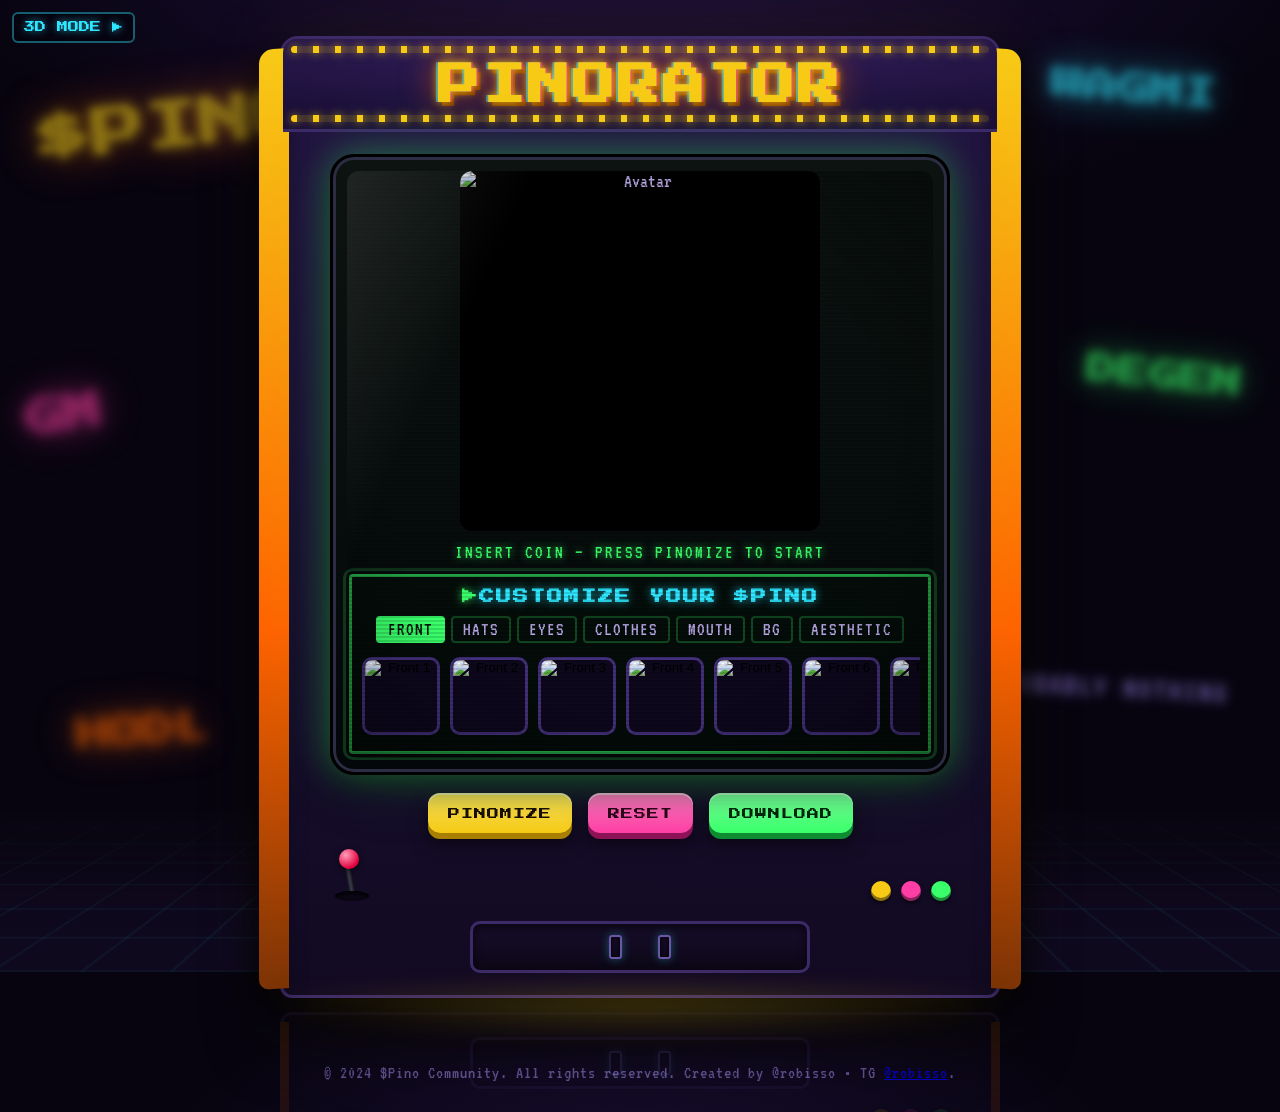
==== index.html @ bf1466af "Footer: Telegram link (@robisso) in both 2D and 3D pages Co-Authored-By: Claude Fable 5 <noreply@ant" ====
<!DOCTYPE html>
<html lang="en">
<head>
    <meta name="viewport" content="width=device-width, initial-scale=1.0">
    <meta charset="UTF-8">
    <title>Pino PFP Generator</title>
    <link rel="stylesheet" href="style.css">
    <link rel="preconnect" href="https://fonts.googleapis.com">
    <link rel="preconnect" href="https://fonts.gstatic.com" crossorigin>
    <link href="https://fonts.googleapis.com/css2?family=Press+Start+2P&family=VT323&display=swap" rel="stylesheet">
</head>
<body>
    
    
    
    <div class="neon-wall" aria-hidden="true">
        <span class="neon-sign ns-1">$PINO</span>
        <span class="neon-sign ns-2">WAGMI</span>
        <span class="neon-sign ns-3">GM</span>
        <span class="neon-sign ns-4">DEGEN</span>
        <span class="neon-sign ns-5">HODL</span>
        <span class="neon-sign ns-6">PROBABLY NOTHING</span>
    </div>
    <div class="floor" aria-hidden="true"></div>
    <a class="mode-link" href="3d.html">3D MODE &#9654;</a>

    <div class="container">
        <div class="cabinet">
            <header class="marquee">
                <h1>PINORATOR</h1>
            </header>
        
            <div class="screen-bay">
                <div class="crt">
                    <div class="avatar-display" id="avatar-display">
                        <img id="avatar-image" src="images/default/default_pino.png" alt="Avatar">
                    </div>
                    <p class="insert-coin">INSERT COIN &mdash; PRESS PINOMIZE TO START</p>
        
        
                    <div class="customization">
                    <h2>CUSTOMIZE YOUR $PINO</h2>
                    <input type="radio" name="menu-tab" id="tab-front" class="tab-radio" checked>
                    <input type="radio" name="menu-tab" id="tab-hats" class="tab-radio">
                    <input type="radio" name="menu-tab" id="tab-eyes" class="tab-radio">
                    <input type="radio" name="menu-tab" id="tab-clothes" class="tab-radio">
                    <input type="radio" name="menu-tab" id="tab-mouth" class="tab-radio">
                    <input type="radio" name="menu-tab" id="tab-cores" class="tab-radio">
                    <input type="radio" name="menu-tab" id="tab-based" class="tab-radio">
                    <div class="tab-bar">
                        <label for="tab-front">FRONT</label>
                        <label for="tab-hats">HATS</label>
                        <label for="tab-eyes">EYES</label>
                        <label for="tab-clothes">CLOTHES</label>
                        <label for="tab-mouth">MOUTH</label>
                        <label for="tab-cores">BG</label>
                        <label for="tab-based">AESTHETIC</label>
                    </div>
            
            <!-- Slider for Front -->
            <div class="category">
                <h3>Front</h3>
                <div class="slider">
                    <button class="prev">❮</button>
                    <div class="options front">
                        <button class="front-option" data-img="front (1).png" title="Front 1"><img src="images/default/none.png" alt="Front 1"></button>
                        <button class="front-option" data-img="front (2).png" title="Front 2"><img src="images/front/front (2).png" alt="Front 2"></button>
                        <button class="front-option" data-img="front (3).png" title="Front 3"><img src="images/front/front (3).png" alt="Front 3"></button>
                        <button class="front-option" data-img="front (4).png" title="Front 4"><img src="images/front/front (4).png" alt="Front 4"></button>
                        <button class="front-option" data-img="front (5).png" title="Front 5"><img src="images/front/front (5).png" alt="Front 5"></button>
                        <button class="front-option" data-img="front (6).png" title="Front 6"><img src="images/front/front (6).png" alt="Front 6"></button>
                        <button class="front-option" data-img="front (7).png" title="Front 7"><img src="images/front/front (7).png" alt="Front 7"></button>
                        <button class="front-option" data-img="front (8).png" title="Front 8"><img src="images/front/front (8).png" alt="Front 8"></button>
                        <button class="front-option" data-img="front (9).png" title="Front 9"><img src="images/front/front (9).png" alt="Front 9"></button>
                        <button class="front-option" data-img="front (10).png" title="Front 10"><img src="images/front/front (10).png" alt="Front 10"></button>
                        <button class="front-option" data-img="front (11).png" title="Front 11"><img src="images/front/front (11).png" alt="Front 11"></button>
                        <button class="front-option" data-img="front (12).png" title="Front 12"><img src="images/front/front (12).png" alt="Front 12"></button>
                    </div>
                    <button class="next">❯</button>
                </div>
            </div>

            <!-- Slider for Hats -->
            <div class="category">
                <h3>Hats</h3>
                <div class="slider">
                    <button class="prev">❮</button>
                    <div class="options hats">
                        <button class="hats-option" data-img="hat (1).png" title="Hat 1"><img src="images/default/none.png" alt="Hat 1"></button>
                        <button class="hats-option" data-img="hat (2).png" title="Hat 2"><img src="images/hats/hat (2).png" alt="Hat 2"></button>
                        <button class="hats-option" data-img="hat (3).png" title="Hat 3"><img src="images/hats/hat (3).png" alt="Hat 3"></button>
                        <button class="hats-option" data-img="hat (4).png" title="Hat 4"><img src="images/hats/hat (4).png" alt="Hat 4"></button>
                        <button class="hats-option" data-img="hat (5).png" title="Hat 5"><img src="images/hats/hat (5).png" alt="Hat 5"></button>
                        <button class="hats-option" data-img="hat (6).png" title="Hat 6"><img src="images/hats/hat (6).png" alt="Hat 6"></button>
                        <button class="hats-option" data-img="hat (7).png" title="Hat 7"><img src="images/hats/hat (7).png" alt="Hat 7"></button>
                        <button class="hats-option" data-img="hat (8).png" title="Hat 8"><img src="images/hats/hat (8).png" alt="Hat 8"></button>
                        <button class="hats-option" data-img="hat (9).png" title="Hat 9"><img src="images/hats/hat (9).png" alt="Hat 9"></button>
                        <button class="hats-option" data-img="hat (10).png" title="Hat 10"><img src="images/hats/hat (10).png" alt="Hat 10"></button>
                        <button class="hats-option" data-img="hat (11).png" title="Hat 11"><img src="images/hats/hat (11).png" alt="Hat 11"></button>
                        <button class="hats-option" data-img="hat (12).png" title="Hat 12"><img src="images/hats/hat (12).png" alt="Hat 12"></button>
                        <button class="hats-option" data-img="hat (13).png" title="Hat 13"><img src="images/hats/hat (13).png" alt="Hat 13"></button>
                        <button class="hats-option" data-img="hat (14).png" title="Hat 14"><img src="images/hats/hat (14).png" alt="Hat 14"></button>
                        <button class="hats-option" data-img="hat (15).png" title="Hat 15"><img src="images/hats/hat (15).png" alt="Hat 15"></button>
                        <button class="hats-option" data-img="hat (16).png" title="Hat 16"><img src="images/hats/hat (16).png" alt="Hat 16"></button>
                        <button class="hats-option" data-img="hat (17).png" title="Hat 17"><img src="images/hats/hat (17).png" alt="Hat 17"></button>
                        <button class="hats-option" data-img="hat (18).png" title="Hat 18"><img src="images/hats/hat (18).png" alt="Hat 18"></button>
                        <button class="hats-option" data-img="hat (19).png" title="Hat 19"><img src="images/hats/hat (19).png" alt="Hat 19"></button>
                        <button class="hats-option" data-img="hat (20).png" title="Hat 20"><img src="images/hats/hat (20).png" alt="Hat 20"></button>
                        <button class="hats-option" data-img="hat (21).png" title="Hat 21"><img src="images/hats/hat (21).png" alt="Hat 21"></button>
                        <button class="hats-option" data-img="hat (22).png" title="Hat 22"><img src="images/hats/hat (22).png" alt="Hat 22"></button>
                        <button class="hats-option" data-img="hat (23).png" title="Hat 23"><img src="images/hats/hat (23).png" alt="Hat 23"></button>
                        <button class="hats-option" data-img="hat (24).png" title="Hat 24"><img src="images/hats/hat (24).png" alt="Hat 24"></button>
                        <button class="hats-option" data-img="hat (25).png" title="Hat 25"><img src="images/hats/hat (25).png" alt="Hat 25"></button>
                        <button class="hats-option" data-img="hat (26).png" title="Hat 26"><img src="images/hats/hat (26).png" alt="Hat 26"></button>
                        <button class="hats-option" data-img="hat (27).png" title="Hat 24"><img src="images/hats/hat (27).png" alt="Hat 27"></button>
                        <button class="hats-option" data-img="hat (28).png" title="Hat 28"><img src="images/hats/hat (28).png" alt="Hat 28"></button>
                        <button class="hats-option" data-img="hat (29).png" title="Hat 29"><img src="images/hats/hat (29).png" alt="Hat 29"></button>
                        <button class="hats-option" data-img="hat (30).png" title="Hat 30"><img src="images/hats/hat (30).png" alt="Hat 30"></button>
                        <button class="hats-option" data-img="hat (31).png" title="Hat 31"><img src="images/hats/hat (31).png" alt="Hat 31"></button>
                        <button class="hats-option" data-img="hat (32).png" title="Hat 32"><img src="images/hats/hat (32).png" alt="Hat 32"></button>
                        <button class="hats-option" data-img="hat (33).png" title="Hat 33"><img src="images/hats/hat (33).png" alt="Hat 33"></button>
                        <button class="hats-option" data-img="hat (34).png" title="Hat 34"><img src="images/hats/hat (34).png" alt="Hat 34"></button>
                        <button class="hats-option" data-img="hat (35).png" title="Hat 35"><img src="images/hats/hat (35).png" alt="Hat 35"></button>
                        <button class="hats-option" data-img="hat (36).png" title="Hat 36"><img src="images/hats/hat (36).png" alt="Hat 36"></button>
                        <button class="hats-option" data-img="hat (37).png" title="Hat 37"><img src="images/hats/hat (37).png" alt="Hat 37"></button>
                        <button class="hats-option" data-img="hat (38).png" title="Hat 38"><img src="images/hats/hat (38).png" alt="Hat 38"></button>
                        <button class="hats-option" data-img="hat (39).png" title="Hat 39"><img src="images/hats/hat (39).png" alt="Hat 39"></button>
                                                                                                                                                
                                                                                                                                                
                        
                    </div>
                    <button class="next">❯</button>
                </div>
            </div>

            <!-- Slider for Glasses -->
            <div class="category">
                <h3>Eyes</h3>
                <div class="slider">
                    <button class="prev">❮</button>
                    <div class="options glasses">
                        <button class="glasses-option" data-img="glasses (1).png" title="Glasses 1"><img src="images/default/none.png" alt="Glasses 1"></button>
                        <button class="glasses-option" data-img="glasses (2).png" title="Glasses 2"><img src="images/glasses/glasses (2).png" alt="Glasses 2"></button>
                        <button class="glasses-option" data-img="glasses (3).png" title="Glasses 3"><img src="images/glasses/glasses (3).png" alt="Glasses 3"></button>
                        <button class="glasses-option" data-img="glasses (4).png" title="Glasses 4"><img src="images/glasses/glasses (4).png" alt="Glasses 4"></button>
                        <button class="glasses-option" data-img="glasses (5).png" title="Glasses 5"><img src="images/glasses/glasses (5).png" alt="Glasses 5"></button>
                        <button class="glasses-option" data-img="glasses (6).png" title="Glasses 6"><img src="images/glasses/glasses (6).png" alt="Glasses 6"></button>
                        <button class="glasses-option" data-img="glasses (7).png" title="Glasses 7"><img src="images/glasses/glasses (7).png" alt="Glasses 7"></button>
                        <button class="glasses-option" data-img="glasses (8).png" title="Glasses 8"><img src="images/glasses/glasses (8).png" alt="Glasses 8"></button>
                        <button class="glasses-option" data-img="glasses (9).png" title="Glasses 9"><img src="images/glasses/glasses (9).png" alt="Glasses 9"></button>
                        <button class="glasses-option" data-img="glasses (10).png" title="Glasses 10"><img src="images/glasses/glasses (10).png" alt="Glasses 10"></button>
                        <button class="glasses-option" data-img="glasses (11).png" title="Glasses 11"><img src="images/glasses/glasses (11).png" alt="Glasses 11"></button>
                        <button class="glasses-option" data-img="glasses (12).png" title="Glasses 12"><img src="images/glasses/glasses (12).png" alt="Glasses 12"></button>
                        <button class="glasses-option" data-img="glasses (13).png" title="Glasses 13"><img src="images/glasses/glasses (13).png" alt="Glasses 13"></button>
                        <button class="glasses-option" data-img="glasses (14).png" title="Glasses 14"><img src="images/glasses/glasses (14).png" alt="Glasses 14"></button>
                        <button class="glasses-option" data-img="glasses (15).png" title="Glasses 15"><img src="images/glasses/glasses (15).png" alt="Glasses 15"></button>
                        <button class="glasses-option" data-img="glasses (16).png" title="Glasses 16"><img src="images/glasses/glasses (16).png" alt="Glasses 16"></button>
                        <button class="glasses-option" data-img="glasses (17).png" title="Glasses 17"><img src="images/glasses/glasses (17).png" alt="Glasses 17"></button>
                        <button class="glasses-option" data-img="glasses (18).png" title="Glasses 18"><img src="images/glasses/glasses (18).png" alt="Glasses 18"></button>
                        <button class="glasses-option" data-img="glasses (19).png" title="Glasses 19"><img src="images/glasses/glasses (19).png" alt="Glasses 19"></button>
                        
                      
                        
                    </div>
                    <button class="next">❯</button>
                </div>
            </div>

            <!-- Slider for Clothes -->
            <div class="category">
                <h3>Clothes</h3>
                <div class="slider">
                    <button class="prev">❮</button>
                    <div class="options clothes">
                        <button class="clothes-option" data-img="clothes (1).png" title="Clothes 1"><img src="images/default/none.png" alt="Clothes 1"></button>
                        <button class="clothes-option" data-img="clothes (2).png" title="Clothes 2"><img src="images/clothes/clothes (2).png" alt="Clothes 2"></button>
                        <button class="clothes-option" data-img="clothes (3).png" title="Clothes 3"><img src="images/clothes/clothes (3).png" alt="Clothes 3"></button>
                        <button class="clothes-option" data-img="clothes (4).png" title="Clothes 4"><img src="images/clothes/clothes (4).png" alt="Clothes 4"></button>
                        <button class="clothes-option" data-img="clothes (5).png" title="Clothes 5"><img src="images/clothes/clothes (5).png" alt="Clothes 5"></button>
                        <button class="clothes-option" data-img="clothes (6).png" title="Clothes 6"><img src="images/clothes/clothes (6).png" alt="Clothes 6"></button>
                        <button class="clothes-option" data-img="clothes (7).png" title="Clothes 7"><img src="images/clothes/clothes (7).png" alt="Clothes 7"></button>
                        <button class="clothes-option" data-img="clothes (8).png" title="Clothes 8"><img src="images/clothes/clothes (8).png" alt="Clothes 8"></button>
                        <button class="clothes-option" data-img="clothes (9).png" title="Clothes 9"><img src="images/clothes/clothes (9).png" alt="Clothes 9"></button>
                        <button class="clothes-option" data-img="clothes (10).png" title="Clothes 10"><img src="images/clothes/clothes (10).png" alt="Clothes 10"></button>
                        <button class="clothes-option" data-img="clothes (11).png" title="Clothes 11"><img src="images/clothes/clothes (11).png" alt="Clothes 11"></button>
                        <button class="clothes-option" data-img="clothes (12).png" title="Clothes 12"><img src="images/clothes/clothes (12).png" alt="Clothes 12"></button>
                        <button class="clothes-option" data-img="clothes (13).png" title="Clothes 13"><img src="images/clothes/clothes (13).png" alt="Clothes 13"></button>
                        <button class="clothes-option" data-img="clothes (14).png" title="Clothes 14"><img src="images/clothes/clothes (14).png" alt="Clothes 14"></button>
                        <button class="clothes-option" data-img="clothes (15).png" title="Clothes 15"><img src="images/clothes/clothes (15).png" alt="Clothes 15"></button>
                        <button class="clothes-option" data-img="clothes (16).png" title="Clothes 16"><img src="images/clothes/clothes (16).png" alt="Clothes 16"></button>
                        <button class="clothes-option" data-img="clothes (17).png" title="Clothes 17"><img src="images/clothes/clothes (17).png" alt="Clothes 17"></button>
                        <button class="clothes-option" data-img="clothes (18).png" title="Clothes 18"><img src="images/clothes/clothes (18).png" alt="Clothes 18"></button>
                        <button class="clothes-option" data-img="clothes (19).png" title="Clothes 19"><img src="images/clothes/clothes (19).png" alt="Clothes 19"></button>
                        <button class="clothes-option" data-img="clothes (20).png" title="Clothes 20"><img src="images/clothes/clothes (20).png" alt="Clothes 20"></button>
                        <button class="clothes-option" data-img="clothes (21).png" title="Clothes 21"><img src="images/clothes/clothes (21).png" alt="Clothes 21"></button>
                        <button class="clothes-option" data-img="clothes (22).png" title="Clothes 22"><img src="images/clothes/clothes (22).png" alt="Clothes 22"></button>
                        <button class="clothes-option" data-img="clothes (23).png" title="Clothes 23"><img src="images/clothes/clothes (23).png" alt="Clothes 23"></button>
                        <button class="clothes-option" data-img="clothes (24).png" title="Clothes 24"><img src="images/clothes/clothes (24).png" alt="Clothes 24"></button>
                        <button class="clothes-option" data-img="clothes (25).png" title="Clothes 25"><img src="images/clothes/clothes (25).png" alt="Clothes 25"></button>
                        <button class="clothes-option" data-img="clothes (26).png" title="Clothes 26"><img src="images/clothes/clothes (26).png" alt="Clothes 26"></button>
                        <button class="clothes-option" data-img="clothes (27).png" title="Clothes 27"><img src="images/clothes/clothes (27).png" alt="Clothes 27"></button>
                        <button class="clothes-option" data-img="clothes (28).png" title="Clothes 28"><img src="images/clothes/clothes (28).png" alt="Clothes 28"></button>
                        <button class="clothes-option" data-img="clothes (29).png" title="Clothes 29"><img src="images/clothes/clothes (29).png" alt="Clothes 29"></button>
                        <button class="clothes-option" data-img="clothes (30).png" title="Clothes 30"><img src="images/clothes/clothes (30).png" alt="Clothes 30"></button>
                        <button class="clothes-option" data-img="clothes (31).png" title="Clothes 31"><img src="images/clothes/clothes (31).png" alt="Clothes 31"></button>
                        <button class="clothes-option" data-img="clothes (32).png" title="Clothes 32"><img src="images/clothes/clothes (32).png" alt="Clothes 32"></button>
                        <button class="clothes-option" data-img="clothes (33).png" title="Clothes 33"><img src="images/clothes/clothes (33).png" alt="Clothes 33"></button>
                        <button class="clothes-option" data-img="clothes (34).png" title="Clothes 34"><img src="images/clothes/clothes (34).png" alt="Clothes 34"></button>
                        <button class="clothes-option" data-img="clothes (35).png" title="Clothes 35"><img src="images/clothes/clothes (35).png" alt="Clothes 35"></button>
                        <button class="clothes-option" data-img="clothes (36).png" title="Clothes 36"><img src="images/clothes/clothes (36).png" alt="Clothes 36"></button>
                        
                        
                        
                        
                    </div>
                    <button class="next">❯</button>
                </div>
            </div>

            <!-- Slider for Mouth -->
            <div class="category">
                <h3>Mouth</h3>
                <div class="slider">
                    <button class="prev">❮</button>
                    <div class="options mouth">
                        <button class="mouth-option" data-img="mouth (1).png" title="Mouth 1"><img src="images/default/none.png" alt="Mouth 1"></button>
                        <button class="mouth-option" data-img="mouth (2).png" title="Mouth 2"><img src="images/mouth/mouth (2).png" alt="Mouth 2"></button>
                        <button class="mouth-option" data-img="mouth (3).png" title="Mouth 3"><img src="images/mouth/mouth (3).png" alt="Mouth 3"></button>
                        <button class="mouth-option" data-img="mouth (4).png" title="Mouth 4"><img src="images/mouth/mouth (4).png" alt="Mouth 4"></button>
                        <button class="mouth-option" data-img="mouth (5).png" title="Mouth 5"><img src="images/mouth/mouth (5).png" alt="Mouth 5"></button>
                        <button class="mouth-option" data-img="mouth (6).png" title="Mouth 6"><img src="images/mouth/mouth (6).png" alt="Mouth 6"></button>
                        <button class="mouth-option" data-img="mouth (7).png" title="Mouth 7"><img src="images/mouth/mouth (7).png" alt="Mouth 7"></button>
                   
                    </div>
                    <button class="next">❯</button>
                </div>
            </div>

            <!-- Slider for Cores -->
            <div class="category">
                <h3>BG COLORS</h3>
                <div class="slider">
                    <button class="prev">❮</button>
                    <div class="options cores">
                        <button class="cores-option" data-img="base (1).png" title="Core 1"><img src="images/default/none.png" alt="Core 1"></button>
                        <button class="cores-option" data-img="base (2).png" title="Core 2"><img src="images/cores/base (2).png" alt="Core 2"></button>
                        <button class="cores-option" data-img="base (3).png" title="Core 3"><img src="images/cores/base (3).png" alt="Core 3"></button>
                        <button class="cores-option" data-img="base (4).png" title="Core 4"><img src="images/cores/base (4).png" alt="Core 4"></button>
                        <button class="cores-option" data-img="base (5).png" title="Core 5"><img src="images/cores/base (5).png" alt="Core 5"></button>
                        <button class="cores-option" data-img="base (6).png" title="Core 6"><img src="images/cores/base (6).png" alt="Core 6"></button>
                        <button class="cores-option" data-img="base (7).png" title="Core 7"><img src="images/cores/base (7).png" alt="Core 7"></button>
                        <button class="cores-option" data-img="base (8).png" title="Core 8"><img src="images/cores/base (8).png" alt="Core 8"></button>
                        <button class="cores-option" data-img="base (9).png" title="Core 9"><img src="images/cores/base (9).png" alt="Core 9"></button>
                        <button class="cores-option" data-img="base (10).png" title="Core 10"><img src="images/cores/base (10).png" alt="Core 10"></button>
                        
                    </div>
                    <button class="next">❯</button>
                </div>
            </div>

            <!-- Slider for Based -->
            <div class="category">
                <h3>AESTHETIC</h3>
                <div class="slider">
                    <button class="prev">❮</button>
                    <div class="options based">
                        <button class="based-option" data-img="aesthetic (1).png" title="Based 1"><img src="images/default/none.png" alt="Based 1"></button>
                        <button class="based-option" data-img="aesthetic (2).png" title="Based 2"><img src="images/based/aesthetic (2).png" alt="Based 2"></button>
                        <button class="based-option" data-img="aesthetic (3).png" title="Based 3"><img src="images/based/aesthetic (3).png" alt="Based 3"></button>
                        <button class="based-option" data-img="aesthetic (4).png" title="Based 4"><img src="images/based/aesthetic (4).png" alt="Based 4"></button>
                        <button class="based-option" data-img="aesthetic (5).png" title="Based 5"><img src="images/based/aesthetic (5).png" alt="Based 5"></button>
                        <button class="based-option" data-img="aesthetic (6).png" title="Based 6"><img src="images/based/aesthetic (6).png" alt="Based 6"></button>
                        <button class="based-option" data-img="aesthetic (7).png" title="Based 7"><img src="images/based/aesthetic (7).png" alt="Based 7"></button>
                        <button class="based-option" data-img="aesthetic (8).png" title="Based 8"><img src="images/based/aesthetic (8).png" alt="Based 8"></button>
                        <button class="based-option" data-img="aesthetic (9).png" title="Based 9"><img src="images/based/aesthetic (9).png" alt="Based 9"></button>
                        <button class="based-option" data-img="aesthetic (10).png" title="Based 10"><img src="images/based/aesthetic (10).png" alt="Based 10"></button>
                        <button class="based-option" data-img="aesthetic (11).png" title="Based 11"><img src="images/based/aesthetic (11).png" alt="Based 11"></button>
                        <button class="based-option" data-img="aesthetic (12).png" title="Based 12"><img src="images/based/aesthetic (12).png" alt="Based 12"></button>
                        <button class="based-option" data-img="aesthetic (13).png" title="Based 13"><img src="images/based/aesthetic (13).png" alt="Based 13"></button>
                        <button class="based-option" data-img="aesthetic (14).png" title="Based 14"><img src="images/based/aesthetic (14).png" alt="Based 14"></button>
                        <button class="based-option" data-img="aesthetic (15).png" title="Based 15"><img src="images/based/aesthetic (15).png" alt="Based 15"></button>
                        <button class="based-option" data-img="aesthetic (16).png" title="Based 16"><img src="images/based/aesthetic (16).png" alt="Based 16"></button>
                        <button class="based-option" data-img="aesthetic (17).png" title="Based 17"><img src="images/based/aesthetic (17).png" alt="Based 17"></button>
                        <button class="based-option" data-img="aesthetic (18).png" title="Based 18"><img src="images/based/aesthetic (18).png" alt="Based 18"></button>
                        <button class="based-option" data-img="aesthetic (19).png" title="Based 19"><img src="images/based/aesthetic (19).png" alt="Based 19"></button>
                        <button class="based-option" data-img="aesthetic (20).png" title="Based 17"><img src="images/based/aesthetic (20).png" alt="Based 20"></button>
                        <button class="based-option" data-img="aesthetic (21).png" title="Based 21"><img src="images/based/aesthetic (21).png" alt="Based 21"></button>
                        <button class="based-option" data-img="aesthetic (22).png" title="Based 22"><img src="images/based/aesthetic (22).png" alt="Based 22"></button>
                        <button class="based-option" data-img="aesthetic (23).png" title="Based 23"><img src="images/based/aesthetic (23).png" alt="Based 23"></button>
                        <button class="based-option" data-img="aesthetic (24).png" title="Based 24"><img src="images/based/aesthetic (24).png" alt="Based 24"></button>
                        <button class="based-option" data-img="aesthetic (25).png" title="Based 25"><img src="images/based/aesthetic (25).png" alt="Based 25"></button> 
                        
                    </div>
                    <button class="next">❯</button>
                </div>
            </div>
                    </div>
                    <div class="crt-overlay" aria-hidden="true"></div>
                </div>
            </div>

            <div class="buttons-container" id="buttons-container">
                <button id="generate-btn">PINOMIZE</button>
                <button id="default-btn">RESET</button>
                <button id="download-btn">DOWNLOAD</button>
            </div>

            <div class="deck-edge" aria-hidden="true">
                <span class="joystick"><span class="stick"></span><span class="ball"></span></span>
                <span class="deck-dots"><span class="db db-y"></span><span class="db db-m"></span><span class="db db-g"></span></span>
            </div>

            <div class="cab-base" aria-hidden="true"><span class="coin-slot"></span><span class="coin-slot"></span></div>
        </div>
        <div class="cab-glow" aria-hidden="true"></div>

        <footer>
            <p>© 2024 $Pino Community. All rights reserved. Created by @robisso &#8226; TG <a href="https://t.me/robisso" target="_blank" rel="noopener">@robisso</a>.</p>
        </footer>
    </div>

    <script src="https://cdnjs.cloudflare.com/ajax/libs/html2canvas/1.4.1/html2canvas.min.js"></script>
    <script src="script.js"></script>
</body>
</html>
---- style.css ----
/* ============================================================
   PINORATOR ARCADE — retro fliperama theme
   Logic hooks preserved untouched: #avatar-display, #avatar-image,
   .layer, #background-layer, .options .{cat}-option, action buttons
   ============================================================ */

:root {
  --room-dark: #07040f;
  --cab-body: #241443;
  --cab-panel: #1a0f31;
  --cab-dark: #120a22;
  --cab-edge: #3d2a68;
  --pino-yellow: #f7ca16;
  --pino-orange: #ff6300;
  --neon-cyan: #2ee6ff;
  --neon-magenta: #ff3ea5;
  --neon-green: #39ff6a;
  --text-dim: #b9a8e6;
  --font-pixel: "Press Start 2P", monospace;
  --font-term: "VT323", monospace;
}

* { box-sizing: border-box; }

body {
  margin: 0;
  min-height: 100vh;
  overflow-x: hidden;
  font-family: var(--font-term);
  font-size: 20px;
  color: var(--text-dim);
  background:
    radial-gradient(1200px 600px at 50% -10%, #221142 0%, transparent 60%),
    radial-gradient(900px 500px at 50% 110%, #1c0f38 0%, transparent 55%),
    var(--room-dark);
}

::selection { background: var(--neon-magenta); color: #fff; }

/* =========================
   Arcade room: blurred neon wall + floor grid
   ========================= */
.neon-wall {
  position: fixed;
  inset: 0;
  z-index: 0;
  pointer-events: none;
}

.neon-sign {
  position: absolute;
  font-family: var(--font-pixel);
  white-space: nowrap;
  opacity: .55;
}

.ns-1 {
  top: 11%; left: 3%;
  font-size: clamp(24px, 4.2vw, 56px);
  color: var(--pino-yellow);
  text-shadow: 0 0 12px var(--pino-yellow), 0 0 48px var(--pino-orange);
  filter: blur(4px);
  transform: rotate(-6deg);
  animation: neon-flicker 7s infinite 1s;
}

.ns-2 {
  top: 8%; right: 5%;
  font-size: clamp(16px, 2.6vw, 34px);
  color: var(--neon-cyan);
  text-shadow: 0 0 10px var(--neon-cyan), 0 0 40px var(--neon-cyan);
  filter: blur(5px);
  transform: rotate(4deg);
  animation: neon-flicker 9s infinite 3s;
}

.ns-3 {
  top: 44%; left: 2%;
  font-size: clamp(18px, 3vw, 40px);
  color: var(--neon-magenta);
  text-shadow: 0 0 10px var(--neon-magenta), 0 0 42px var(--neon-magenta);
  filter: blur(6px);
  transform: rotate(-8deg);
  animation: neon-flicker 8s infinite 5s;
}

.ns-4 {
  top: 40%; right: 3%;
  font-size: clamp(16px, 2.4vw, 32px);
  color: var(--neon-green);
  text-shadow: 0 0 10px var(--neon-green), 0 0 38px var(--neon-green);
  filter: blur(5px);
  transform: rotate(6deg);
  animation: neon-flicker 11s infinite 2s;
}

.ns-5 {
  bottom: 17%; left: 6%;
  font-size: clamp(16px, 2.6vw, 34px);
  color: var(--pino-orange);
  text-shadow: 0 0 10px var(--pino-orange), 0 0 40px var(--pino-orange);
  filter: blur(6px);
  transform: rotate(-4deg);
  animation: neon-flicker 10s infinite 4s;
}

.ns-6 {
  bottom: 22%; right: 4%;
  font-family: var(--font-term);
  font-size: clamp(18px, 2.4vw, 30px);
  letter-spacing: 3px;
  color: #8f7bd8;
  text-shadow: 0 0 14px #8f7bd8;
  filter: blur(4px);
  transform: rotate(3deg);
  animation: neon-flicker 13s infinite 6s;
}

.floor {
  position: fixed;
  left: -50%;
  right: -50%;
  bottom: -8vh;
  height: 55vh;
  z-index: 0;
  pointer-events: none;
  background:
    repeating-linear-gradient(90deg, rgba(46, 230, 255, .22) 0 2px, transparent 2px 90px),
    repeating-linear-gradient(0deg, rgba(46, 230, 255, .22) 0 2px, transparent 2px 64px),
    linear-gradient(180deg, #0c0618, #180d30);
  transform: perspective(600px) rotateX(55deg);
  transform-origin: 50% 100%;
  filter: blur(1px);
  opacity: .45;
  -webkit-mask-image: linear-gradient(to top, #000 25%, transparent 95%);
  mask-image: linear-gradient(to top, #000 25%, transparent 95%);
}

/* =========================
   Page container
   ========================= */
.container {
  position: relative;
  z-index: 1;
  padding: 36px 16px 30px;
  text-align: center;
}

/* =========================
   The cabinet
   ========================= */
.cabinet {
  position: relative;
  width: min(720px, 100%);
  margin: 0 auto;
  padding: 0 20px 22px;
  background: linear-gradient(180deg, var(--cab-body) 0%, var(--cab-panel) 55%, var(--cab-dark) 100%);
  border: 3px solid var(--cab-edge);
  border-radius: 18px 18px 12px 12px;
  box-shadow:
    0 0 90px rgba(247, 202, 22, .07),
    0 34px 70px rgba(0, 0, 0, .85);
}

/* yellow/orange side panels give the 3D flare */
.cabinet::before,
.cabinet::after {
  content: "";
  position: absolute;
  top: 10px;
  bottom: 6px;
  width: 30px;
  z-index: -1;
  background: linear-gradient(180deg, var(--pino-yellow) 0%, var(--pino-orange) 62%, #7c3305 100%);
}

.cabinet::before {
  left: -24px;
  transform: skewY(-3.5deg);
  border-radius: 14px 0 0 10px;
  box-shadow: -8px 10px 24px rgba(0, 0, 0, .5);
}

.cabinet::after {
  right: -24px;
  transform: skewY(3.5deg);
  border-radius: 0 14px 10px 0;
  box-shadow: 8px 10px 24px rgba(0, 0, 0, .5);
}

/* =========================
   Marquee
   ========================= */
.marquee {
  position: relative;
  overflow: hidden;
  margin: 0 -20px;
  padding: 26px 12px 22px;
  text-align: center;
  background: radial-gradient(120% 140% at 50% 0%, #34205f 0%, #1b0f38 70%);
  border-bottom: 3px solid var(--cab-edge);
  border-radius: 14px 14px 0 0;
}

/* chase lights: the strip of bulbs running around a real marquee */
.marquee::before,
.marquee::after {
  content: "";
  position: absolute;
  left: 8px;
  right: 8px;
  height: 7px;
  border-radius: 4px;
  background: repeating-linear-gradient(90deg,
    var(--pino-yellow) 0 6px, rgba(247, 202, 22, .12) 6px 22px);
  filter: drop-shadow(0 0 5px rgba(247, 202, 22, .8));
  animation: chase .8s linear infinite;
  pointer-events: none;
}

.marquee::before { top: 7px; }

.marquee::after {
  bottom: 7px;
  animation-direction: reverse;
}

@keyframes chase {
  to { background-position: 22px 0; }
}

.marquee h1 {
  margin: 0;
  font-family: var(--font-pixel);
  font-size: clamp(22px, 5vw, 42px);
  letter-spacing: 3px;
  color: var(--pino-yellow);
  text-shadow:
    -2px 0 0 rgba(46, 230, 255, .5),
    2px 0 0 rgba(255, 62, 165, .5),
    0 0 10px rgba(247, 202, 22, .9),
    0 0 34px rgba(255, 99, 0, .75),
    4px 4px 0 #6b2f00;
  animation: marquee-flicker 6s infinite;
}

/* =========================
   CRT screen (avatar preview)
   ========================= */
.screen-bay { padding-top: 22px; }

.crt {
  position: relative;
  width: min(620px, 100%);
  margin: 0 auto;
  padding: 14px;
  background: linear-gradient(180deg, #0c1310, #04070a);
  border: 3px solid #000;
  border-radius: 24px;
  box-shadow:
    inset 0 0 0 3px #2c2c44,
    0 0 34px rgba(57, 255, 106, .35),
    0 0 80px rgba(57, 255, 106, .12),
    0 14px 30px rgba(0, 0, 0, .6);
}

.avatar-display {
  position: relative;
  /* own stacking context: the JS sets z-index:-3 inline on the background
     layer — without this it would paint behind this element's background */
  z-index: 0;
  width: min(360px, 100%);
  margin: 0 auto;
  aspect-ratio: 1 / 1;
  border-radius: 12px;
  overflow: hidden;
  background: #000;
}

#avatar-image, .layer {
  position: absolute;
  top: 0;
  left: 0;
  width: 100%;
  height: 100%;
  object-fit: contain;
  z-index: 3;
  margin: 0 auto;
}

.layer { z-index: 2; }

#background-layer {
  position: absolute;
  top: 0;
  left: 0;
  width: 100%;
  height: 100%;
  object-fit: cover;
  z-index: 0;
}

/* Scanlines + vignette + glass shine. Lives OUTSIDE #avatar-display
   so html2canvas never captures it in the downloaded PNG. */
.crt-overlay {
  position: absolute;
  inset: 14px;
  z-index: 20;
  border-radius: 12px;
  pointer-events: none;
  background:
    linear-gradient(115deg, rgba(255, 255, 255, .10) 0%, rgba(255, 255, 255, 0) 22%),
    repeating-linear-gradient(0deg, rgba(0, 0, 0, .13) 0 2px, transparent 2px 4px),
    radial-gradient(ellipse at center, rgba(0, 0, 0, 0) 62%, rgba(0, 0, 0, .30) 100%);
}

.insert-coin {
  margin: 12px 0 0;
  text-align: center;
  font-size: 19px;
  letter-spacing: 2px;
  color: var(--neon-green);
  text-shadow: 0 0 8px rgba(57, 255, 106, .8);
  animation: coin-blink 1.6s steps(2, start) infinite;
}

/* =========================
   Action buttons (arcade dome buttons)
   ========================= */
#buttons-container {
  display: flex;
  justify-content: center;
  flex-wrap: wrap;
  gap: 16px;
  margin: 18px 0 6px;
}

#generate-btn, #default-btn, #download-btn {
  font-family: var(--font-pixel);
  font-size: 12px;
  letter-spacing: 1px;
  padding: 15px 20px 13px;
  border: 0;
  border-radius: 12px;
  cursor: pointer;
  transition: transform .06s ease, box-shadow .06s ease;
}

#generate-btn {
  color: #1a0b03;
  background: linear-gradient(180deg, #ffe25c, var(--pino-yellow));
  box-shadow: 0 6px 0 #a97f00, 0 10px 18px rgba(0, 0, 0, .55), inset 0 2px 0 rgba(255, 255, 255, .5);
  animation: btn-pulse 2.2s ease-in-out infinite;
}

/* the start button calls for attention, arcade attract style */
@keyframes btn-pulse {
  0%, 100% {
    box-shadow: 0 6px 0 #a97f00, 0 10px 18px rgba(0, 0, 0, .55),
      inset 0 2px 0 rgba(255, 255, 255, .5), 0 0 0 rgba(247, 202, 22, 0);
  }
  50% {
    box-shadow: 0 6px 0 #a97f00, 0 10px 18px rgba(0, 0, 0, .55),
      inset 0 2px 0 rgba(255, 255, 255, .5), 0 0 28px rgba(247, 202, 22, .7);
  }
}

#default-btn {
  color: #2b0217;
  background: linear-gradient(180deg, #ff77c1, var(--neon-magenta));
  box-shadow: 0 6px 0 #8f1257, 0 10px 18px rgba(0, 0, 0, .55), inset 0 2px 0 rgba(255, 255, 255, .5);
}

#download-btn {
  color: #02240e;
  background: linear-gradient(180deg, #7dff9e, var(--neon-green));
  box-shadow: 0 6px 0 #0f8c33, 0 10px 18px rgba(0, 0, 0, .55), inset 0 2px 0 rgba(255, 255, 255, .5);
}

#generate-btn:active, #default-btn:active, #download-btn:active {
  transform: translateY(5px);
}

#generate-btn:active { animation: none; }

#generate-btn:active { box-shadow: 0 1px 0 #a97f00, 0 3px 8px rgba(0, 0, 0, .55), inset 0 2px 0 rgba(255, 255, 255, .5); }
#default-btn:active { box-shadow: 0 1px 0 #8f1257, 0 3px 8px rgba(0, 0, 0, .55), inset 0 2px 0 rgba(255, 255, 255, .5); }
#download-btn:active { box-shadow: 0 1px 0 #0f8c33, 0 3px 8px rgba(0, 0, 0, .55), inset 0 2px 0 rgba(255, 255, 255, .5); }

#generate-btn:focus-visible, #default-btn:focus-visible, #download-btn:focus-visible {
  outline: 3px solid var(--neon-cyan);
  outline-offset: 3px;
}

/* =========================
   Control deck (tilted 3D tray with the trait selectors)
   ========================= */
.deck-edge {
  display: flex;
  align-items: flex-end;
  justify-content: space-between;
  padding: 10px 26px 0;
}

.joystick {
  position: relative;
  display: inline-block;
  width: 46px;
  height: 52px;
}

.joystick::after {
  content: "";
  position: absolute;
  bottom: 0;
  left: 50%;
  width: 34px;
  height: 10px;
  margin-left: -17px;
  border-radius: 50%;
  background: #0b0714;
  box-shadow: inset 0 2px 4px #000;
}

.joystick .stick {
  position: absolute;
  bottom: 6px;
  left: 50%;
  width: 7px;
  height: 32px;
  margin-left: -3.5px;
  border-radius: 4px;
  background: linear-gradient(90deg, #0c0c12, #3a3a4c, #0c0c12);
  transform: rotate(-10deg);
  transform-origin: bottom;
}

.joystick .ball {
  position: absolute;
  top: 0;
  left: 50%;
  width: 20px;
  height: 20px;
  margin-left: -13px;
  border-radius: 50%;
  background: radial-gradient(circle at 34% 30%, #ff9dbb, #e2003c 70%);
  box-shadow: 0 2px 6px rgba(0, 0, 0, .6);
}

.deck-dots { display: flex; gap: 10px; }

.db {
  display: inline-block;
  width: 20px;
  height: 20px;
  border-radius: 50%;
  box-shadow: inset 0 -3px 0 rgba(0, 0, 0, .45), 0 2px 5px rgba(0, 0, 0, .6);
}

.db-y { background: var(--pino-yellow); }
.db-m { background: var(--neon-magenta); }
.db-g { background: var(--neon-green); }

.customization {
  /* own stacking context: cores/based thumbnails use z-index:-2 imgs
     that must stay above the CRT background but below the button art */
  position: relative;
  z-index: 0;
  margin: 12px 2px 4px;
  padding: 10px 8px 8px;
  text-align: center;
  /* NES-style double frame: in-game arcade menu */
  border: 3px solid rgba(57, 255, 106, .6);
  outline: 3px solid rgba(57, 255, 106, .18);
  outline-offset: 3px;
  border-radius: 4px;
  background: rgba(3, 18, 9, .4);
}

.customization h2 {
  font-family: var(--font-pixel);
  font-size: clamp(10px, 2.2vw, 15px);
  letter-spacing: 2px;
  color: var(--neon-cyan);
  text-shadow: 0 0 10px rgba(46, 230, 255, .7);
  margin: 2px 0 12px;
}

/* blinking menu cursor, like a game waiting for input */
.customization h2::before {
  content: "\25B6 ";
  color: var(--neon-green);
  text-shadow: 0 0 8px rgba(57, 255, 106, .8);
  animation: coin-blink 1.1s steps(2, start) infinite;
}

/* =========================
   Categories
   ========================= */
/* categories act as tab pages — only the checked tab's page shows,
   so the screen stays one row tall */
.category {
  display: none;
  padding-top: 2px;
  text-align: left;
}

.category h3 { display: none; }

.tab-radio {
  position: absolute;
  opacity: 0;
  pointer-events: none;
}

.tab-bar {
  display: flex;
  flex-wrap: wrap;
  justify-content: center;
  gap: 6px;
  margin-bottom: 10px;
}

.tab-bar label {
  font-family: var(--font-term);
  font-size: 19px;
  letter-spacing: 1px;
  color: var(--text-dim);
  padding: 2px 10px;
  border: 2px solid rgba(57, 255, 106, .25);
  border-radius: 4px;
  cursor: pointer;
}

.tab-bar label:hover {
  color: var(--neon-cyan);
  border-color: var(--neon-cyan);
}

/* active tab reads as inverse video, like a selected menu item */
#tab-front:checked ~ .tab-bar label[for="tab-front"],
#tab-hats:checked ~ .tab-bar label[for="tab-hats"],
#tab-eyes:checked ~ .tab-bar label[for="tab-eyes"],
#tab-clothes:checked ~ .tab-bar label[for="tab-clothes"],
#tab-mouth:checked ~ .tab-bar label[for="tab-mouth"],
#tab-cores:checked ~ .tab-bar label[for="tab-cores"],
#tab-based:checked ~ .tab-bar label[for="tab-based"] {
  background: var(--neon-green);
  border-color: var(--neon-green);
  color: #03140a;
}

#tab-front:checked ~ .category:has(.options.front),
#tab-hats:checked ~ .category:has(.options.hats),
#tab-eyes:checked ~ .category:has(.options.glasses),
#tab-clothes:checked ~ .category:has(.options.clothes),
#tab-mouth:checked ~ .category:has(.options.mouth),
#tab-cores:checked ~ .category:has(.options.cores),
#tab-based:checked ~ .category:has(.options.based) {
  display: block;
}

/* =========================
   Sliders (native horizontal scroll)
   ========================= */
.slider {
  display: flex;
  align-items: center;
  overflow-x: auto;
  scroll-behavior: smooth;
  padding: 2px 2px 8px;
  scrollbar-width: thin;
  scrollbar-color: var(--pino-orange) #170d2e;
}

.slider::-webkit-scrollbar { height: 10px; }

.slider::-webkit-scrollbar-track {
  background: #170d2e;
  border-radius: 8px;
}

.slider::-webkit-scrollbar-thumb {
  background: linear-gradient(90deg, var(--pino-yellow), var(--pino-orange));
  border-radius: 8px;
}

/* the arrows never had JS behavior — scroll is native */
button.prev, button.next { display: none; }

.options {
  display: flex;
  align-items: center;
  gap: 10px;
}

.options button {
  flex: 0 0 auto;
  width: 78px;
  height: 78px;
  position: relative;
  overflow: hidden;
  cursor: pointer;
  border: 3px solid #43307a;
  border-radius: 10px;
  background-color: #0e081d;
  background-image: url('images/default/default_pino.png');
  background-size: cover;
  background-position: center;
}

.options button:hover {
  border-color: var(--neon-cyan);
  box-shadow: 0 0 14px rgba(46, 230, 255, .55);
}

.options button:focus-visible {
  outline: 3px solid var(--neon-magenta);
  outline-offset: 2px;
}

.options button img {
  position: absolute;
  top: 0;
  left: 0;
  width: 100%;
  height: 100%;
  object-fit: cover;
  z-index: 2;
}

/* bg colors / aesthetics render behind the default Pino thumbnail —
   the button background must stay transparent for them to show through */
.options.based button,
.options.cores button {
  background-color: transparent;
}

.options.based button img,
.options.cores button img {
  z-index: -2;
}

/* =========================
   Cabinet base + floor glow
   ========================= */
.cab-base {
  margin: 20px auto 0;
  width: min(340px, 80%);
  height: 52px;
  display: flex;
  align-items: center;
  justify-content: center;
  gap: 36px;
  background: linear-gradient(180deg, #180e2c, #0c0716);
  border: 3px solid var(--cab-edge);
  border-radius: 10px;
  box-shadow: inset 0 4px 10px rgba(0, 0, 0, .6);
}

.coin-slot {
  width: 13px;
  height: 24px;
  border: 2px solid #6b57a8;
  border-radius: 3px;
  box-shadow: 0 0 10px rgba(46, 230, 255, .35), inset 0 0 4px #000;
}

.cab-glow {
  width: min(780px, 100%);
  height: 46px;
  margin: -6px auto 0;
  background: radial-gradient(ellipse at 50% 0%, rgba(247, 202, 22, .28), transparent 70%);
  filter: blur(12px);
  pointer-events: none;
}

/* =========================
   Footer
   ========================= */
footer { margin-top: 26px; }

footer p {
  margin: 0;
  font-size: 18px;
  letter-spacing: 1px;
  color: #7a68b3;
}

/* =========================
   2D/3D mode switch
   ========================= */
.mode-link {
  position: fixed;
  top: 12px;
  left: 12px;
  z-index: 3;
  font-family: var(--font-pixel);
  font-size: 11px;
  color: var(--neon-cyan);
  text-decoration: none;
  text-shadow: 0 0 8px rgba(46, 230, 255, .7);
  border: 2px solid rgba(46, 230, 255, .4);
  border-radius: 6px;
  padding: 8px 10px;
  background: rgba(5, 3, 12, .6);
}

.mode-link:hover {
  color: #fff;
  border-color: var(--neon-cyan);
}

/* =========================
   Animations
   ========================= */
@keyframes marquee-flicker {
  0%, 7%, 9%, 41%, 45%, 100% { opacity: 1; }
  8% { opacity: .55; }
  43% { opacity: .75; }
}

@keyframes neon-flicker {
  0%, 4%, 6%, 59%, 65%, 100% { opacity: .55; }
  5% { opacity: .18; }
  62% { opacity: .28; }
}

@keyframes coin-blink {
  0%, 55% { opacity: 1; }
  56%, 100% { opacity: .12; }
}

/* =========================
   Mobile
   ========================= */
@media (max-width: 760px) {
  body { font-size: 18px; }
  .container { padding: 26px 12px 24px; }
  .cabinet { padding: 0 10px 16px; }
  .marquee { margin: 0 -10px; }
  .deck-edge { padding: 8px 14px 0; }
  .options button { width: 62px; height: 62px; }

  /* keep the side art as slim rails instead of removing the cabinet's body */
  .cabinet::before, .cabinet::after {
    width: 12px;
    top: 6px;
    bottom: 4px;
    transform: none;
  }
  .cabinet::before { left: -9px; }
  .cabinet::after { right: -9px; }

  /* neon room glow hugs the screen edges, arcade-tunnel style */
  body::before, body::after {
    content: "";
    position: fixed;
    top: 0;
    bottom: 0;
    width: 6px;
    z-index: 0;
    pointer-events: none;
    filter: blur(7px);
    opacity: .55;
  }
  body::before {
    left: 0;
    background: linear-gradient(180deg, var(--neon-magenta), transparent 45%, var(--neon-cyan));
  }
  body::after {
    right: 0;
    background: linear-gradient(180deg, var(--neon-cyan), transparent 45%, var(--neon-magenta));
  }

  /* fewer signs, but bright and peeking around the cabinet */
  .ns-3, .ns-5, .ns-6 { display: none; }
  .ns-1 { top: 4px; left: 4%; font-size: 24px; filter: blur(2px); opacity: .85; }
  .ns-2 { top: 10px; right: 4%; font-size: 15px; filter: blur(3px); opacity: .7; }
  .ns-4 { top: 58%; right: 1%; font-size: 15px; filter: blur(3px); opacity: .5; }

  /* single-line scrollable tab bar */
  .tab-bar {
    flex-wrap: nowrap;
    justify-content: flex-start;
    overflow-x: auto;
    padding-bottom: 4px;
    scrollbar-width: none;
  }
  .tab-bar::-webkit-scrollbar { display: none; }
  .tab-bar label { flex: 0 0 auto; }

  .insert-coin {
    font-size: 16px;
    letter-spacing: 1px;
  }

  #generate-btn, #default-btn, #download-btn {
    font-size: 10px;
    padding: 12px 14px 11px;
  }
}

/* =========================
   Arcade life: boot, shake, glitch, reactions (CSS only)
   ========================= */

/* CRT power-on sequence on every load */
.crt::after {
  content: "";
  position: absolute;
  inset: 14px;
  border-radius: 12px;
  z-index: 30;
  pointer-events: none;
  background: transparent;
  animation: crt-boot 1.5s linear .15s both;
}

@keyframes crt-boot {
  0% { opacity: 1; background: #000; }
  34% { opacity: 1; background: #000; }
  35% { opacity: 1; background: linear-gradient(#000 47%, #dfffe9 47% 53%, #000 53%); }
  54% { opacity: 1; background: linear-gradient(#000 47%, #dfffe9 47% 53%, #000 53%); }
  55% { opacity: 1; background: linear-gradient(#000 16%, #eafff0 16% 84%, #000 84%); }
  69% { opacity: .95; background: linear-gradient(#000 16%, #eafff0 16% 84%, #000 84%); }
  70% { opacity: .85; background: #eafff0; }
  100% { opacity: 0; background: #eafff0; }
}

/* pressing PINOMIZE shakes the whole cabinet; the screen glitches.
   body:has() so it also fires in 3D, where the buttons live on the deck */
body:has(#generate-btn:active) .cabinet {
  animation: cab-shake .35s;
}

body:has(#generate-btn:active) .crt {
  animation: screen-glitch .35s steps(2, start);
}

body:has(#default-btn:active) .crt {
  animation: screen-glitch .25s steps(2, start);
}

@keyframes cab-shake {
  0%, 100% { transform: none; }
  20% { transform: translate(-3px, 2px) rotate(-.4deg); }
  40% { transform: translate(3px, -2px) rotate(.4deg); }
  60% { transform: translate(-2px, 1px); }
  80% { transform: translate(2px, -1px); }
}

@keyframes screen-glitch {
  0%, 100% { transform: none; filter: none; }
  25% { transform: translateX(-4px) skewX(-1.5deg); filter: hue-rotate(25deg) brightness(1.35); }
  50% { transform: translateX(4px) skewX(1.5deg); filter: hue-rotate(-30deg); }
  75% { transform: translateX(-2px); filter: brightness(1.5); }
}

/* analog signal never sits perfectly still */
.crt { animation: idle-jitter 9s infinite; }

@keyframes idle-jitter {
  0%, 96.5%, 100% { transform: none; }
  97% { transform: translateX(-1.5px) skewX(.4deg); }
  98% { transform: translateX(1.5px); }
}

/* the joystick stirs while you browse the menu */
.screen-bay:has(.customization:hover) ~ .deck-edge .joystick {
  animation: stick-waggle .9s ease-in-out infinite;
  transform-origin: 50% 100%;
}

@keyframes stick-waggle {
  0%, 100% { transform: rotate(-6deg); }
  50% { transform: rotate(8deg); }
}

/* selection confirm flash when pressing a trait */
.options button:active {
  filter: brightness(1.9) saturate(1.4);
}

/* the cabinet reflects on the glossy floor (desktop only) */
@media (min-width: 761px) {
  .cabinet {
    -webkit-box-reflect: below 14px linear-gradient(transparent 78%, rgba(0, 0, 0, .3));
  }
}

@media (prefers-reduced-motion: reduce) {
  .marquee h1, .marquee::before, .marquee::after, .neon-sign,
  .insert-coin, .crt, .crt::after, .cabinet,
  .customization h2::before, .joystick, #generate-btn {
    animation: none !important;
  }
  .slider { scroll-behavior: auto; }
}
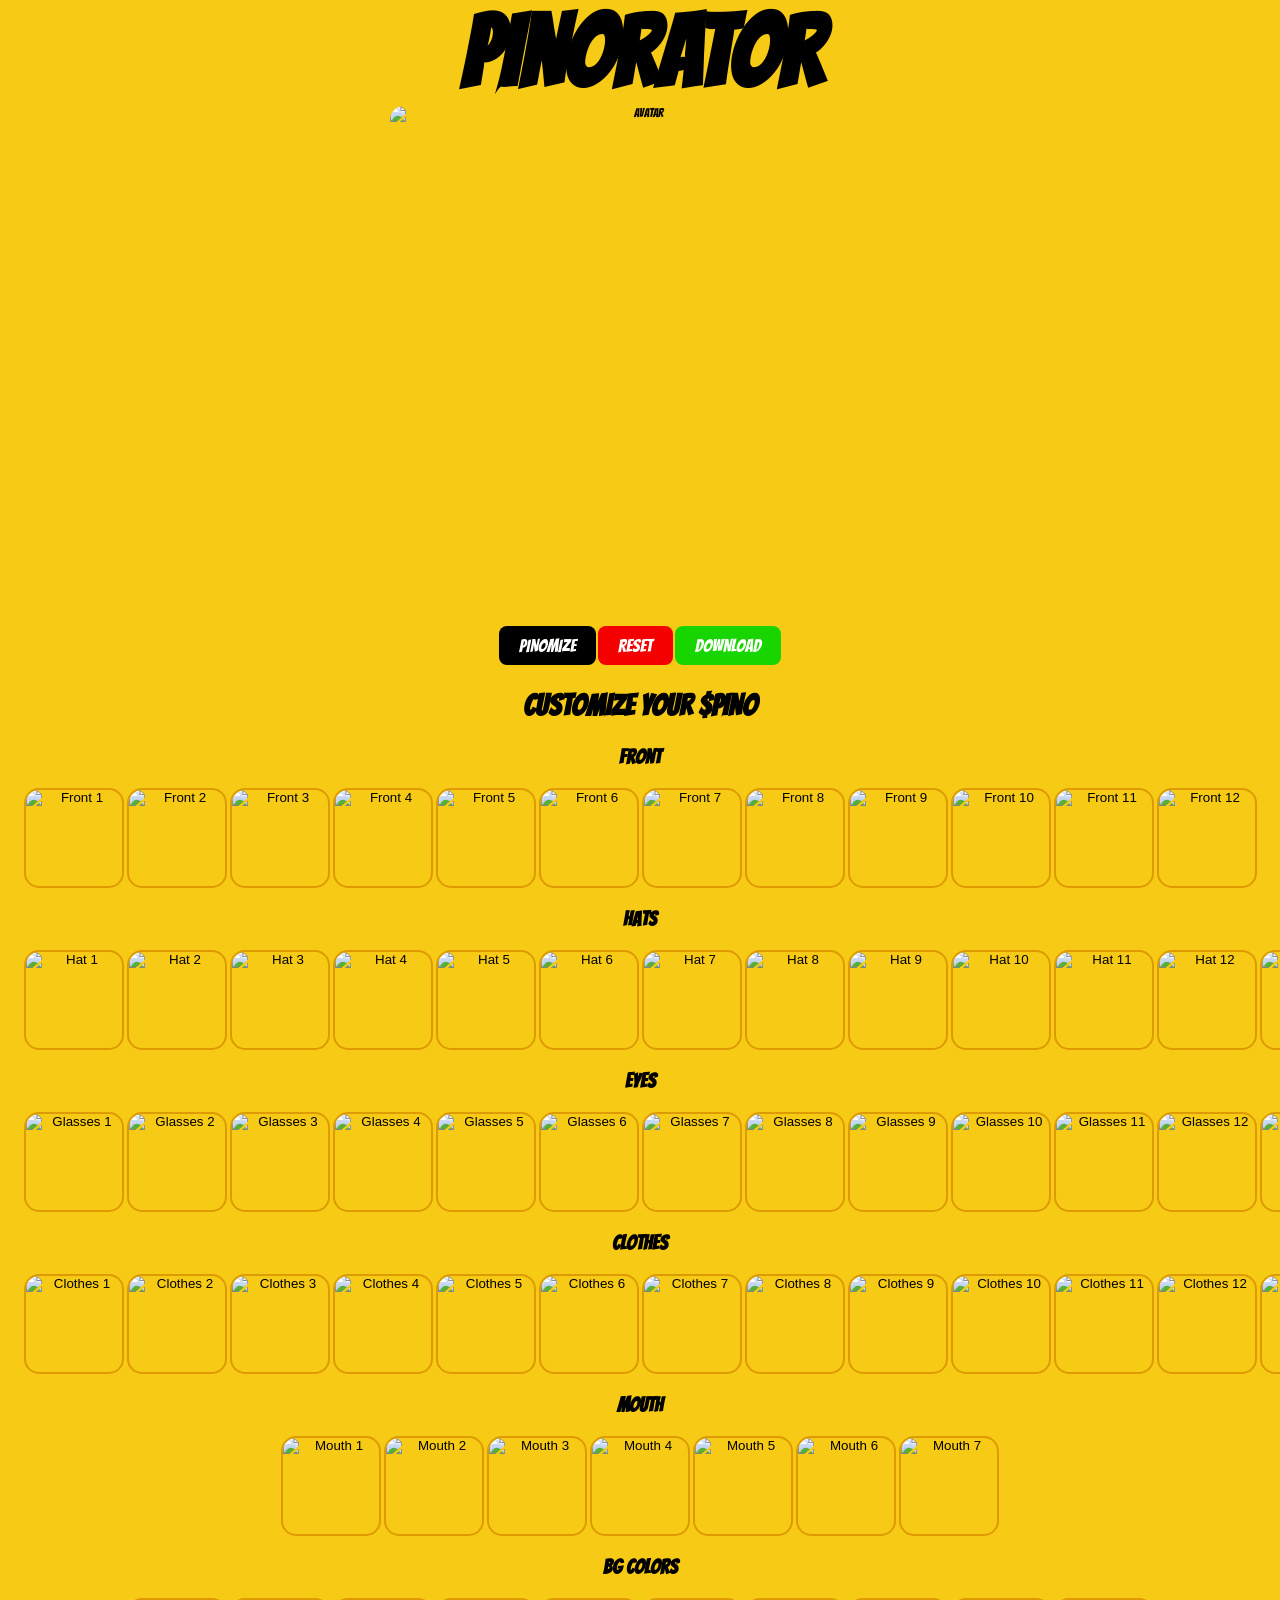
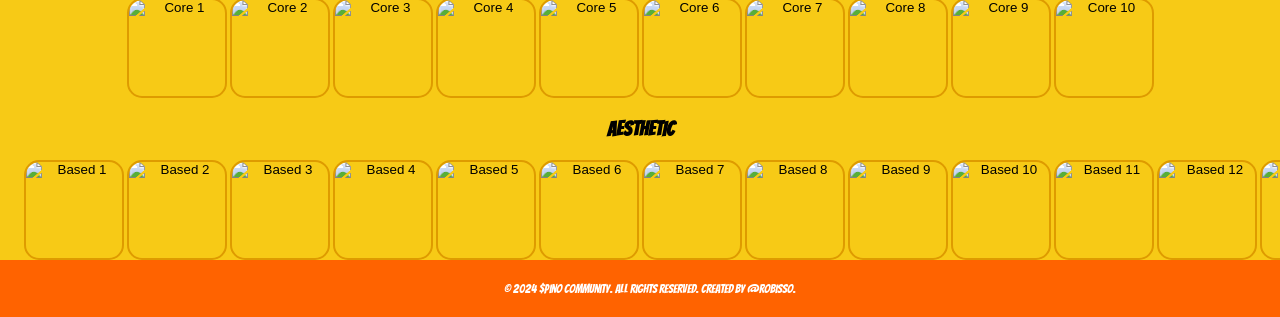
==== commit ad330492: "Keep the original 2D site untouched: index.html and style.css restored to upstream; the 3D page now " ====
--- a/index.html
+++ b/index.html
@@ -5,57 +5,27 @@
     <meta charset="UTF-8">
     <title>Pino PFP Generator</title>
     <link rel="stylesheet" href="style.css">
-    <link rel="preconnect" href="https://fonts.googleapis.com">
-    <link rel="preconnect" href="https://fonts.gstatic.com" crossorigin>
-    <link href="https://fonts.googleapis.com/css2?family=Press+Start+2P&family=VT323&display=swap" rel="stylesheet">
+    <link href="https://fonts.googleapis.com/css2?family=Bangers&display=swap" rel="stylesheet">
 </head>
 <body>
     
     
     
-    <div class="neon-wall" aria-hidden="true">
-        <span class="neon-sign ns-1">$PINO</span>
-        <span class="neon-sign ns-2">WAGMI</span>
-        <span class="neon-sign ns-3">GM</span>
-        <span class="neon-sign ns-4">DEGEN</span>
-        <span class="neon-sign ns-5">HODL</span>
-        <span class="neon-sign ns-6">PROBABLY NOTHING</span>
-    </div>
-    <div class="floor" aria-hidden="true"></div>
-    <a class="mode-link" href="3d.html">3D MODE &#9654;</a>
-
     <div class="container">
-        <div class="cabinet">
-            <header class="marquee">
-                <h1>PINORATOR</h1>
-            </header>
-        
-            <div class="screen-bay">
-                <div class="crt">
-                    <div class="avatar-display" id="avatar-display">
-                        <img id="avatar-image" src="images/default/default_pino.png" alt="Avatar">
-                    </div>
-                    <p class="insert-coin">INSERT COIN &mdash; PRESS PINOMIZE TO START</p>
-        
-        
-                    <div class="customization">
-                    <h2>CUSTOMIZE YOUR $PINO</h2>
-                    <input type="radio" name="menu-tab" id="tab-front" class="tab-radio" checked>
-                    <input type="radio" name="menu-tab" id="tab-hats" class="tab-radio">
-                    <input type="radio" name="menu-tab" id="tab-eyes" class="tab-radio">
-                    <input type="radio" name="menu-tab" id="tab-clothes" class="tab-radio">
-                    <input type="radio" name="menu-tab" id="tab-mouth" class="tab-radio">
-                    <input type="radio" name="menu-tab" id="tab-cores" class="tab-radio">
-                    <input type="radio" name="menu-tab" id="tab-based" class="tab-radio">
-                    <div class="tab-bar">
-                        <label for="tab-front">FRONT</label>
-                        <label for="tab-hats">HATS</label>
-                        <label for="tab-eyes">EYES</label>
-                        <label for="tab-clothes">CLOTHES</label>
-                        <label for="tab-mouth">MOUTH</label>
-                        <label for="tab-cores">BG</label>
-                        <label for="tab-based">AESTHETIC</label>
-                    </div>
+        <h1>PINORATOR</h1>
+        
+        <div class="avatar-display" id="avatar-display">
+            <img id="avatar-image" src="images/default/default_pino.png" alt="Avatar">
+        </div>
+        
+        <div class="buttons-container" id="buttons-container">
+    <button id="generate-btn">PINOMIZE</button>
+    <button id="default-btn">RESET</button>
+    <button id="download-btn">DOWNLOAD</button>
+</div>
+        
+        <div class="customization">
+            <h2>CUSTOMIZE YOUR $PINO</h2>
             
             <!-- Slider for Front -->
             <div class="category">
@@ -294,28 +264,10 @@
                     <button class="next">❯</button>
                 </div>
             </div>
-                    </div>
-                    <div class="crt-overlay" aria-hidden="true"></div>
-                </div>
-            </div>
-
-            <div class="buttons-container" id="buttons-container">
-                <button id="generate-btn">PINOMIZE</button>
-                <button id="default-btn">RESET</button>
-                <button id="download-btn">DOWNLOAD</button>
-            </div>
-
-            <div class="deck-edge" aria-hidden="true">
-                <span class="joystick"><span class="stick"></span><span class="ball"></span></span>
-                <span class="deck-dots"><span class="db db-y"></span><span class="db db-m"></span><span class="db db-g"></span></span>
-            </div>
-
-            <div class="cab-base" aria-hidden="true"><span class="coin-slot"></span><span class="coin-slot"></span></div>
         </div>
-        <div class="cab-glow" aria-hidden="true"></div>
-
+        
         <footer>
-            <p>© 2024 $Pino Community. All rights reserved. Created by @robisso &#8226; TG <a href="https://t.me/robisso" target="_blank" rel="noopener">@robisso</a>.</p>
+            <p>© 2024 $Pino Community. All rights reserved. Created by @robisso.</p>
         </footer>
     </div>
 
--- a/style.css
+++ b/style.css
@@ -1,899 +1,229 @@
-/* ============================================================
-   PINORATOR ARCADE — retro fliperama theme
-   Logic hooks preserved untouched: #avatar-display, #avatar-image,
-   .layer, #background-layer, .options .{cat}-option, action buttons
-   ============================================================ */
-
-:root {
-  --room-dark: #07040f;
-  --cab-body: #241443;
-  --cab-panel: #1a0f31;
-  --cab-dark: #120a22;
-  --cab-edge: #3d2a68;
-  --pino-yellow: #f7ca16;
-  --pino-orange: #ff6300;
-  --neon-cyan: #2ee6ff;
-  --neon-magenta: #ff3ea5;
-  --neon-green: #39ff6a;
-  --text-dim: #b9a8e6;
-  --font-pixel: "Press Start 2P", monospace;
-  --font-term: "VT323", monospace;
-}
-
-* { box-sizing: border-box; }
-
+/* =========================
+   Typography Styles
+   ========================= */
+h1 {
+  color: rgb(0, 0, 0);
+  border-radius: 8px;
+  display: center;
+  position: relative;
+  justify-content: center;
+  margin: 0;
+  font-size: clamp(10px, 8vw, 100px); /* Adapta entre 36px e 107px */
+}
+
+h2 {
+  font-size: clamp(13px, 8vw, 30px); /* Aumenta o tamanho das categorias */
+}
+
+h3 {
+  font-size: clamp(13px, 8vw, 20px); /* Adapta entre 36px e 107px */
+}
+
+/* =========================
+   Body and Container Styles
+   ========================= */
 body {
-  margin: 0;
+  margin: 0; /* Remove margem padrão */
+  padding: 0; /* Remove padding padrão */
+  background: url('your-animation.gif') no-repeat center center fixed;
+  background-size: cover; /* Faz o GIF preencher toda a tela */
+  background-color: #f7ca16;
+  font-family: "Bangers", serif;
+  font-weight: 440;
+  font-size: 12px;
+  justify-content: center;
+  align-items: center;
   min-height: 100vh;
-  overflow-x: hidden;
-  font-family: var(--font-term);
-  font-size: 20px;
-  color: var(--text-dim);
-  background:
-    radial-gradient(1200px 600px at 50% -10%, #221142 0%, transparent 60%),
-    radial-gradient(900px 500px at 50% 110%, #1c0f38 0%, transparent 55%),
-    var(--room-dark);
-}
-
-::selection { background: var(--neon-magenta); color: #fff; }
-
-/* =========================
-   Arcade room: blurred neon wall + floor grid
-   ========================= */
-.neon-wall {
-  position: fixed;
-  inset: 0;
-  z-index: 0;
-  pointer-events: none;
-}
-
-.neon-sign {
-  position: absolute;
-  font-family: var(--font-pixel);
-  white-space: nowrap;
-  opacity: .55;
-}
-
-.ns-1 {
-  top: 11%; left: 3%;
-  font-size: clamp(24px, 4.2vw, 56px);
-  color: var(--pino-yellow);
-  text-shadow: 0 0 12px var(--pino-yellow), 0 0 48px var(--pino-orange);
-  filter: blur(4px);
-  transform: rotate(-6deg);
-  animation: neon-flicker 7s infinite 1s;
-}
-
-.ns-2 {
-  top: 8%; right: 5%;
-  font-size: clamp(16px, 2.6vw, 34px);
-  color: var(--neon-cyan);
-  text-shadow: 0 0 10px var(--neon-cyan), 0 0 40px var(--neon-cyan);
-  filter: blur(5px);
-  transform: rotate(4deg);
-  animation: neon-flicker 9s infinite 3s;
-}
-
-.ns-3 {
-  top: 44%; left: 2%;
-  font-size: clamp(18px, 3vw, 40px);
-  color: var(--neon-magenta);
-  text-shadow: 0 0 10px var(--neon-magenta), 0 0 42px var(--neon-magenta);
-  filter: blur(6px);
-  transform: rotate(-8deg);
-  animation: neon-flicker 8s infinite 5s;
-}
-
-.ns-4 {
-  top: 40%; right: 3%;
-  font-size: clamp(16px, 2.4vw, 32px);
-  color: var(--neon-green);
-  text-shadow: 0 0 10px var(--neon-green), 0 0 38px var(--neon-green);
-  filter: blur(5px);
-  transform: rotate(6deg);
-  animation: neon-flicker 11s infinite 2s;
-}
-
-.ns-5 {
-  bottom: 17%; left: 6%;
-  font-size: clamp(16px, 2.6vw, 34px);
-  color: var(--pino-orange);
-  text-shadow: 0 0 10px var(--pino-orange), 0 0 40px var(--pino-orange);
-  filter: blur(6px);
-  transform: rotate(-4deg);
-  animation: neon-flicker 10s infinite 4s;
-}
-
-.ns-6 {
-  bottom: 22%; right: 4%;
-  font-family: var(--font-term);
-  font-size: clamp(18px, 2.4vw, 30px);
-  letter-spacing: 3px;
-  color: #8f7bd8;
-  text-shadow: 0 0 14px #8f7bd8;
-  filter: blur(4px);
-  transform: rotate(3deg);
-  animation: neon-flicker 13s infinite 6s;
-}
-
-.floor {
-  position: fixed;
-  left: -50%;
-  right: -50%;
-  bottom: -8vh;
-  height: 55vh;
-  z-index: 0;
-  pointer-events: none;
-  background:
-    repeating-linear-gradient(90deg, rgba(46, 230, 255, .22) 0 2px, transparent 2px 90px),
-    repeating-linear-gradient(0deg, rgba(46, 230, 255, .22) 0 2px, transparent 2px 64px),
-    linear-gradient(180deg, #0c0618, #180d30);
-  transform: perspective(600px) rotateX(55deg);
-  transform-origin: 50% 100%;
-  filter: blur(1px);
-  opacity: .45;
-  -webkit-mask-image: linear-gradient(to top, #000 25%, transparent 95%);
-  mask-image: linear-gradient(to top, #000 25%, transparent 95%);
-}
-
-/* =========================
-   Page container
-   ========================= */
+}
+
 .container {
+  text-align: center;
+  justify-content: center;
+  overflow: hidden;
+}
+
+/* =========================
+   Avatar Display Styles
+   ========================= */
+.avatar-display {
+  width: 100%;                  /* Full width of the container */
+  max-width: 500px;            /* Limit the width to 1500px */
+  height: auto;                 /* Height adjusts automatically based on content */
+  aspect-ratio: 1 / 1;          /* Maintain a 3:1 aspect ratio (e.g., 1500x500) */
+  display: flex;
+  justify-content: center;    /* Align avatar to the right */
+  border-radius: 14px;
+  margin: auto;
   position: relative;
-  z-index: 1;
-  padding: 36px 16px 30px;
-  text-align: center;
-}
-
-/* =========================
-   The cabinet
-   ========================= */
-.cabinet {
-  position: relative;
-  width: min(720px, 100%);
-  margin: 0 auto;
-  padding: 0 20px 22px;
-  background: linear-gradient(180deg, var(--cab-body) 0%, var(--cab-panel) 55%, var(--cab-dark) 100%);
-  border: 3px solid var(--cab-edge);
-  border-radius: 18px 18px 12px 12px;
-  box-shadow:
-    0 0 90px rgba(247, 202, 22, .07),
-    0 34px 70px rgba(0, 0, 0, .85);
-}
-
-/* yellow/orange side panels give the 3D flare */
-.cabinet::before,
-.cabinet::after {
-  content: "";
-  position: absolute;
-  top: 10px;
-  bottom: 6px;
-  width: 30px;
-  z-index: -1;
-  background: linear-gradient(180deg, var(--pino-yellow) 0%, var(--pino-orange) 62%, #7c3305 100%);
-}
-
-.cabinet::before {
-  left: -24px;
-  transform: skewY(-3.5deg);
-  border-radius: 14px 0 0 10px;
-  box-shadow: -8px 10px 24px rgba(0, 0, 0, .5);
-}
-
-.cabinet::after {
-  right: -24px;
-  transform: skewY(3.5deg);
-  border-radius: 0 14px 10px 0;
-  box-shadow: 8px 10px 24px rgba(0, 0, 0, .5);
-}
-
-/* =========================
-   Marquee
-   ========================= */
-.marquee {
-  position: relative;
-  overflow: hidden;
-  margin: 0 -20px;
-  padding: 26px 12px 22px;
-  text-align: center;
-  background: radial-gradient(120% 140% at 50% 0%, #34205f 0%, #1b0f38 70%);
-  border-bottom: 3px solid var(--cab-edge);
-  border-radius: 14px 14px 0 0;
-}
-
-/* chase lights: the strip of bulbs running around a real marquee */
-.marquee::before,
-.marquee::after {
-  content: "";
-  position: absolute;
-  left: 8px;
-  right: 8px;
-  height: 7px;
-  border-radius: 4px;
-  background: repeating-linear-gradient(90deg,
-    var(--pino-yellow) 0 6px, rgba(247, 202, 22, .12) 6px 22px);
-  filter: drop-shadow(0 0 5px rgba(247, 202, 22, .8));
-  animation: chase .8s linear infinite;
-  pointer-events: none;
-}
-
-.marquee::before { top: 7px; }
-
-.marquee::after {
-  bottom: 7px;
-  animation-direction: reverse;
-}
-
-@keyframes chase {
-  to { background-position: 22px 0; }
-}
-
-.marquee h1 {
-  margin: 0;
-  font-family: var(--font-pixel);
-  font-size: clamp(22px, 5vw, 42px);
-  letter-spacing: 3px;
-  color: var(--pino-yellow);
-  text-shadow:
-    -2px 0 0 rgba(46, 230, 255, .5),
-    2px 0 0 rgba(255, 62, 165, .5),
-    0 0 10px rgba(247, 202, 22, .9),
-    0 0 34px rgba(255, 99, 0, .75),
-    4px 4px 0 #6b2f00;
-  animation: marquee-flicker 6s infinite;
-}
-
-/* =========================
-   CRT screen (avatar preview)
-   ========================= */
-.screen-bay { padding-top: 22px; }
-
-.crt {
-  position: relative;
-  width: min(620px, 100%);
-  margin: 0 auto;
-  padding: 14px;
-  background: linear-gradient(180deg, #0c1310, #04070a);
-  border: 3px solid #000;
-  border-radius: 24px;
-  box-shadow:
-    inset 0 0 0 3px #2c2c44,
-    0 0 34px rgba(57, 255, 106, .35),
-    0 0 80px rgba(57, 255, 106, .12),
-    0 14px 30px rgba(0, 0, 0, .6);
-}
-
-.avatar-display {
-  position: relative;
-  /* own stacking context: the JS sets z-index:-3 inline on the background
-     layer — without this it would paint behind this element's background */
-  z-index: 0;
-  width: min(360px, 100%);
-  margin: 0 auto;
-  aspect-ratio: 1 / 1;
-  border-radius: 12px;
-  overflow: hidden;
-  background: #000;
-}
-
-#avatar-image, .layer {
+  overflow: hidden;             /* Clip any overflow */
+}
+
+
+/* =========================
+   Background Layer Styles
+   ========================= */
+#background-layer {
   position: absolute;
   top: 0;
   left: 0;
+  width: 100%;                  /* Full width of the container */
+  height: 100%;                 /* Full height of the container */
+  object-fit: cover;            /* Cover the container while maintaining aspect ratio */
+  z-index: 0;                   /* Background stays at the back */
+}
+
+
+
+/* Avatar and layer adjustments */
+#avatar-image, .layer {
+  margin: 0 auto;
+  position: absolute;
   width: 100%;
   height: 100%;
   object-fit: contain;
   z-index: 3;
-  margin: 0 auto;
-}
-
-.layer { z-index: 2; }
-
-#background-layer {
+}
+
+
+.layer {
+  z-index: 2; /* For other layers, you can adjust later */
+}
+
+/* Set the image of based-option buttons to layer 0 */
+.options.based button img {
+  z-index: -2;
+}
+.options.cores button img {
+  z-index: -2;
+}
+/* =========================
+   Sliders Container Styles
+   ========================= */
+.slider-container {
+  margin: 20px auto;
+  width: 90%;
+  display: flex;
+  flex-direction: column;
+  gap: 20px;
+}
+
+/* =========================
+   Options and Buttons Styles
+   ========================= */
+.options {
+  margin: auto;
+  display: flex;
+  justify-content: center;
+  
+  align-items: center;
+  gap: 13px;
+  flex-wrap: nowrap; /* Impede que os itens quebrem linha */
+  transition: transform 0.3s ease; /* Transição suave ao deslizar */
+}
+
+.options button {
+  width: 100px;
+  height: 100px;
+  border: 2px solid #de9b00;
+  margin: -5px;
+  position: relative;
+  cursor: pointer;
+  background-image: url('images/default/default_pino.png'); /* Avatar padrão */
+  background-size: cover;
+  background-position: center;
+  overflow: hidden; /* Garante que nada fora do botão apareça */
+  border-radius: 15px;
+  background-color: transparent;
+}
+
+.options button img {
+  width: 100%;
+  height: 100%;
+  object-fit: cover; /* Acessório ocupa toda a área */
   position: absolute;
   top: 0;
   left: 0;
+  z-index: 2; /* Garante que o acessório fique acima do fundo */
+}
+
+/* =========================
+   Slider Styles
+   ========================= */
+.slider {
+  display: flex;
+  overflow-x: auto; /* Permite rolagem horizontal */
+  gap: 1px; /* Espaçamento entre os botões */
+  scroll-behavior: smooth; /* Rolagem suave */
+  padding: 5px;
+}
+
+.slider::-webkit-scrollbar {
+  height: 14px; /* Aumenta a altura do scrollbar */
+}
+
+.slider::-webkit-scrollbar-track {
+  background-color: rgba(0, 0, 0, 0); /* Fundo do scrollbar */
+  border-radius: 9px; /* Arredondamento do fundo */
+}
+
+.slider::-webkit-scrollbar-thumb {
+  background-color: #ffffff; /* Cor da parte que se move */
+  border-radius: 10px; /* Arredondamento */
+  border: 5px solid rgba(3, 1, 2, 0.22); /* Espaço ao redor para parecer mais largo */
+}
+
+.slider::-webkit-scrollbar-thumb:hover {
+  background-color: rgba(8, 103, 5, 0.63); /* Cor mais escura ao passar o mouse */
+}
+
+button.prev, button.next {
+  background-color: transparent; /* Fundo transparente */
+  border: none; /* Remove borda */
+  color: transparent; /* Remove texto ou ícone */
+  pointer-events: auto; /* Mantém funcionalidade */
+}
+
+/* =========================
+   Buttons Container Styles
+   ========================= */
+#buttons-container {
+  justify-content: center; /* Centraliza os botões dentro do contêiner */
+  gap: 15px; /* Espaçamento entre os botões */
+  margin-top: 20px; /* Adiciona uma margem superior para o contêiner */
+}
+
+#generate-btn, #default-btn, #download-btn {
+  font-family: "Bangers", serif;
+  padding: 10px 20px; /* Ajuste no padding dos botões */
+  font-size: 18px; /* Tamanho da fonte dos botões */
+  border: none; /* Remove a borda padrão dos botões */
+  border-radius: 8px; /* Borda arredondada para os botões */
+  cursor: pointer; /* Aplica o cursor de "mãozinha" ao passar sobre o botão */
+}
+
+#generate-btn {
+  background-color: #000; /* Fundo preto para o botão 'RANDOMIZE' */
+  color: #fff; /* Cor do texto em branco */
+}
+
+#default-btn {
+  background-color: #f40000; /* Fundo vermelho para o botão 'RESET' */
+  color: #fff; /* Cor do texto em branco */
+}
+
+#download-btn {
+  background-color: #18d500; /* Fundo verde para o botão 'DOWNLOAD' */
+  color: #fff; /* Cor do texto em branco */
+}
+
+/* =========================
+   Footer Styles
+   ========================= */
+footer {
+  background-color: #ff6300;
+  color: #fff;
+  text-align: center;
+  padding: 10px;
   width: 100%;
-  height: 100%;
-  object-fit: cover;
-  z-index: 0;
-}
-
-/* Scanlines + vignette + glass shine. Lives OUTSIDE #avatar-display
-   so html2canvas never captures it in the downloaded PNG. */
-.crt-overlay {
-  position: absolute;
-  inset: 14px;
-  z-index: 20;
-  border-radius: 12px;
-  pointer-events: none;
-  background:
-    linear-gradient(115deg, rgba(255, 255, 255, .10) 0%, rgba(255, 255, 255, 0) 22%),
-    repeating-linear-gradient(0deg, rgba(0, 0, 0, .13) 0 2px, transparent 2px 4px),
-    radial-gradient(ellipse at center, rgba(0, 0, 0, 0) 62%, rgba(0, 0, 0, .30) 100%);
-}
-
-.insert-coin {
-  margin: 12px 0 0;
-  text-align: center;
-  font-size: 19px;
-  letter-spacing: 2px;
-  color: var(--neon-green);
-  text-shadow: 0 0 8px rgba(57, 255, 106, .8);
-  animation: coin-blink 1.6s steps(2, start) infinite;
-}
-
-/* =========================
-   Action buttons (arcade dome buttons)
-   ========================= */
-#buttons-container {
-  display: flex;
-  justify-content: center;
-  flex-wrap: wrap;
-  gap: 16px;
-  margin: 18px 0 6px;
-}
-
-#generate-btn, #default-btn, #download-btn {
-  font-family: var(--font-pixel);
-  font-size: 12px;
-  letter-spacing: 1px;
-  padding: 15px 20px 13px;
-  border: 0;
-  border-radius: 12px;
-  cursor: pointer;
-  transition: transform .06s ease, box-shadow .06s ease;
-}
-
-#generate-btn {
-  color: #1a0b03;
-  background: linear-gradient(180deg, #ffe25c, var(--pino-yellow));
-  box-shadow: 0 6px 0 #a97f00, 0 10px 18px rgba(0, 0, 0, .55), inset 0 2px 0 rgba(255, 255, 255, .5);
-  animation: btn-pulse 2.2s ease-in-out infinite;
-}
-
-/* the start button calls for attention, arcade attract style */
-@keyframes btn-pulse {
-  0%, 100% {
-    box-shadow: 0 6px 0 #a97f00, 0 10px 18px rgba(0, 0, 0, .55),
-      inset 0 2px 0 rgba(255, 255, 255, .5), 0 0 0 rgba(247, 202, 22, 0);
-  }
-  50% {
-    box-shadow: 0 6px 0 #a97f00, 0 10px 18px rgba(0, 0, 0, .55),
-      inset 0 2px 0 rgba(255, 255, 255, .5), 0 0 28px rgba(247, 202, 22, .7);
-  }
-}
-
-#default-btn {
-  color: #2b0217;
-  background: linear-gradient(180deg, #ff77c1, var(--neon-magenta));
-  box-shadow: 0 6px 0 #8f1257, 0 10px 18px rgba(0, 0, 0, .55), inset 0 2px 0 rgba(255, 255, 255, .5);
-}
-
-#download-btn {
-  color: #02240e;
-  background: linear-gradient(180deg, #7dff9e, var(--neon-green));
-  box-shadow: 0 6px 0 #0f8c33, 0 10px 18px rgba(0, 0, 0, .55), inset 0 2px 0 rgba(255, 255, 255, .5);
-}
-
-#generate-btn:active, #default-btn:active, #download-btn:active {
-  transform: translateY(5px);
-}
-
-#generate-btn:active { animation: none; }
-
-#generate-btn:active { box-shadow: 0 1px 0 #a97f00, 0 3px 8px rgba(0, 0, 0, .55), inset 0 2px 0 rgba(255, 255, 255, .5); }
-#default-btn:active { box-shadow: 0 1px 0 #8f1257, 0 3px 8px rgba(0, 0, 0, .55), inset 0 2px 0 rgba(255, 255, 255, .5); }
-#download-btn:active { box-shadow: 0 1px 0 #0f8c33, 0 3px 8px rgba(0, 0, 0, .55), inset 0 2px 0 rgba(255, 255, 255, .5); }
-
-#generate-btn:focus-visible, #default-btn:focus-visible, #download-btn:focus-visible {
-  outline: 3px solid var(--neon-cyan);
-  outline-offset: 3px;
-}
-
-/* =========================
-   Control deck (tilted 3D tray with the trait selectors)
-   ========================= */
-.deck-edge {
-  display: flex;
-  align-items: flex-end;
-  justify-content: space-between;
-  padding: 10px 26px 0;
-}
-
-.joystick {
-  position: relative;
-  display: inline-block;
-  width: 46px;
-  height: 52px;
-}
-
-.joystick::after {
-  content: "";
-  position: absolute;
-  bottom: 0;
-  left: 50%;
-  width: 34px;
-  height: 10px;
-  margin-left: -17px;
-  border-radius: 50%;
-  background: #0b0714;
-  box-shadow: inset 0 2px 4px #000;
-}
-
-.joystick .stick {
-  position: absolute;
-  bottom: 6px;
-  left: 50%;
-  width: 7px;
-  height: 32px;
-  margin-left: -3.5px;
-  border-radius: 4px;
-  background: linear-gradient(90deg, #0c0c12, #3a3a4c, #0c0c12);
-  transform: rotate(-10deg);
-  transform-origin: bottom;
-}
-
-.joystick .ball {
-  position: absolute;
-  top: 0;
-  left: 50%;
-  width: 20px;
-  height: 20px;
-  margin-left: -13px;
-  border-radius: 50%;
-  background: radial-gradient(circle at 34% 30%, #ff9dbb, #e2003c 70%);
-  box-shadow: 0 2px 6px rgba(0, 0, 0, .6);
-}
-
-.deck-dots { display: flex; gap: 10px; }
-
-.db {
-  display: inline-block;
-  width: 20px;
-  height: 20px;
-  border-radius: 50%;
-  box-shadow: inset 0 -3px 0 rgba(0, 0, 0, .45), 0 2px 5px rgba(0, 0, 0, .6);
-}
-
-.db-y { background: var(--pino-yellow); }
-.db-m { background: var(--neon-magenta); }
-.db-g { background: var(--neon-green); }
-
-.customization {
-  /* own stacking context: cores/based thumbnails use z-index:-2 imgs
-     that must stay above the CRT background but below the button art */
-  position: relative;
-  z-index: 0;
-  margin: 12px 2px 4px;
-  padding: 10px 8px 8px;
-  text-align: center;
-  /* NES-style double frame: in-game arcade menu */
-  border: 3px solid rgba(57, 255, 106, .6);
-  outline: 3px solid rgba(57, 255, 106, .18);
-  outline-offset: 3px;
-  border-radius: 4px;
-  background: rgba(3, 18, 9, .4);
-}
-
-.customization h2 {
-  font-family: var(--font-pixel);
-  font-size: clamp(10px, 2.2vw, 15px);
-  letter-spacing: 2px;
-  color: var(--neon-cyan);
-  text-shadow: 0 0 10px rgba(46, 230, 255, .7);
-  margin: 2px 0 12px;
-}
-
-/* blinking menu cursor, like a game waiting for input */
-.customization h2::before {
-  content: "\25B6 ";
-  color: var(--neon-green);
-  text-shadow: 0 0 8px rgba(57, 255, 106, .8);
-  animation: coin-blink 1.1s steps(2, start) infinite;
-}
-
-/* =========================
-   Categories
-   ========================= */
-/* categories act as tab pages — only the checked tab's page shows,
-   so the screen stays one row tall */
-.category {
-  display: none;
-  padding-top: 2px;
-  text-align: left;
-}
-
-.category h3 { display: none; }
-
-.tab-radio {
-  position: absolute;
-  opacity: 0;
-  pointer-events: none;
-}
-
-.tab-bar {
-  display: flex;
-  flex-wrap: wrap;
-  justify-content: center;
-  gap: 6px;
-  margin-bottom: 10px;
-}
-
-.tab-bar label {
-  font-family: var(--font-term);
-  font-size: 19px;
-  letter-spacing: 1px;
-  color: var(--text-dim);
-  padding: 2px 10px;
-  border: 2px solid rgba(57, 255, 106, .25);
-  border-radius: 4px;
-  cursor: pointer;
-}
-
-.tab-bar label:hover {
-  color: var(--neon-cyan);
-  border-color: var(--neon-cyan);
-}
-
-/* active tab reads as inverse video, like a selected menu item */
-#tab-front:checked ~ .tab-bar label[for="tab-front"],
-#tab-hats:checked ~ .tab-bar label[for="tab-hats"],
-#tab-eyes:checked ~ .tab-bar label[for="tab-eyes"],
-#tab-clothes:checked ~ .tab-bar label[for="tab-clothes"],
-#tab-mouth:checked ~ .tab-bar label[for="tab-mouth"],
-#tab-cores:checked ~ .tab-bar label[for="tab-cores"],
-#tab-based:checked ~ .tab-bar label[for="tab-based"] {
-  background: var(--neon-green);
-  border-color: var(--neon-green);
-  color: #03140a;
-}
-
-#tab-front:checked ~ .category:has(.options.front),
-#tab-hats:checked ~ .category:has(.options.hats),
-#tab-eyes:checked ~ .category:has(.options.glasses),
-#tab-clothes:checked ~ .category:has(.options.clothes),
-#tab-mouth:checked ~ .category:has(.options.mouth),
-#tab-cores:checked ~ .category:has(.options.cores),
-#tab-based:checked ~ .category:has(.options.based) {
-  display: block;
-}
-
-/* =========================
-   Sliders (native horizontal scroll)
-   ========================= */
-.slider {
-  display: flex;
-  align-items: center;
-  overflow-x: auto;
-  scroll-behavior: smooth;
-  padding: 2px 2px 8px;
-  scrollbar-width: thin;
-  scrollbar-color: var(--pino-orange) #170d2e;
-}
-
-.slider::-webkit-scrollbar { height: 10px; }
-
-.slider::-webkit-scrollbar-track {
-  background: #170d2e;
-  border-radius: 8px;
-}
-
-.slider::-webkit-scrollbar-thumb {
-  background: linear-gradient(90deg, var(--pino-yellow), var(--pino-orange));
-  border-radius: 8px;
-}
-
-/* the arrows never had JS behavior — scroll is native */
-button.prev, button.next { display: none; }
-
-.options {
-  display: flex;
-  align-items: center;
-  gap: 10px;
-}
-
-.options button {
-  flex: 0 0 auto;
-  width: 78px;
-  height: 78px;
-  position: relative;
-  overflow: hidden;
-  cursor: pointer;
-  border: 3px solid #43307a;
-  border-radius: 10px;
-  background-color: #0e081d;
-  background-image: url('images/default/default_pino.png');
-  background-size: cover;
-  background-position: center;
-}
-
-.options button:hover {
-  border-color: var(--neon-cyan);
-  box-shadow: 0 0 14px rgba(46, 230, 255, .55);
-}
-
-.options button:focus-visible {
-  outline: 3px solid var(--neon-magenta);
-  outline-offset: 2px;
-}
-
-.options button img {
-  position: absolute;
-  top: 0;
-  left: 0;
-  width: 100%;
-  height: 100%;
-  object-fit: cover;
-  z-index: 2;
-}
-
-/* bg colors / aesthetics render behind the default Pino thumbnail —
-   the button background must stay transparent for them to show through */
-.options.based button,
-.options.cores button {
-  background-color: transparent;
-}
-
-.options.based button img,
-.options.cores button img {
-  z-index: -2;
-}
-
-/* =========================
-   Cabinet base + floor glow
-   ========================= */
-.cab-base {
-  margin: 20px auto 0;
-  width: min(340px, 80%);
-  height: 52px;
-  display: flex;
-  align-items: center;
-  justify-content: center;
-  gap: 36px;
-  background: linear-gradient(180deg, #180e2c, #0c0716);
-  border: 3px solid var(--cab-edge);
-  border-radius: 10px;
-  box-shadow: inset 0 4px 10px rgba(0, 0, 0, .6);
-}
-
-.coin-slot {
-  width: 13px;
-  height: 24px;
-  border: 2px solid #6b57a8;
-  border-radius: 3px;
-  box-shadow: 0 0 10px rgba(46, 230, 255, .35), inset 0 0 4px #000;
-}
-
-.cab-glow {
-  width: min(780px, 100%);
-  height: 46px;
-  margin: -6px auto 0;
-  background: radial-gradient(ellipse at 50% 0%, rgba(247, 202, 22, .28), transparent 70%);
-  filter: blur(12px);
-  pointer-events: none;
-}
-
-/* =========================
-   Footer
-   ========================= */
-footer { margin-top: 26px; }
-
-footer p {
-  margin: 0;
-  font-size: 18px;
-  letter-spacing: 1px;
-  color: #7a68b3;
-}
-
-/* =========================
-   2D/3D mode switch
-   ========================= */
-.mode-link {
-  position: fixed;
-  top: 12px;
-  left: 12px;
-  z-index: 3;
-  font-family: var(--font-pixel);
-  font-size: 11px;
-  color: var(--neon-cyan);
-  text-decoration: none;
-  text-shadow: 0 0 8px rgba(46, 230, 255, .7);
-  border: 2px solid rgba(46, 230, 255, .4);
-  border-radius: 6px;
-  padding: 8px 10px;
-  background: rgba(5, 3, 12, .6);
-}
-
-.mode-link:hover {
-  color: #fff;
-  border-color: var(--neon-cyan);
-}
-
-/* =========================
-   Animations
-   ========================= */
-@keyframes marquee-flicker {
-  0%, 7%, 9%, 41%, 45%, 100% { opacity: 1; }
-  8% { opacity: .55; }
-  43% { opacity: .75; }
-}
-
-@keyframes neon-flicker {
-  0%, 4%, 6%, 59%, 65%, 100% { opacity: .55; }
-  5% { opacity: .18; }
-  62% { opacity: .28; }
-}
-
-@keyframes coin-blink {
-  0%, 55% { opacity: 1; }
-  56%, 100% { opacity: .12; }
-}
-
-/* =========================
-   Mobile
-   ========================= */
-@media (max-width: 760px) {
-  body { font-size: 18px; }
-  .container { padding: 26px 12px 24px; }
-  .cabinet { padding: 0 10px 16px; }
-  .marquee { margin: 0 -10px; }
-  .deck-edge { padding: 8px 14px 0; }
-  .options button { width: 62px; height: 62px; }
-
-  /* keep the side art as slim rails instead of removing the cabinet's body */
-  .cabinet::before, .cabinet::after {
-    width: 12px;
-    top: 6px;
-    bottom: 4px;
-    transform: none;
-  }
-  .cabinet::before { left: -9px; }
-  .cabinet::after { right: -9px; }
-
-  /* neon room glow hugs the screen edges, arcade-tunnel style */
-  body::before, body::after {
-    content: "";
-    position: fixed;
-    top: 0;
-    bottom: 0;
-    width: 6px;
-    z-index: 0;
-    pointer-events: none;
-    filter: blur(7px);
-    opacity: .55;
-  }
-  body::before {
-    left: 0;
-    background: linear-gradient(180deg, var(--neon-magenta), transparent 45%, var(--neon-cyan));
-  }
-  body::after {
-    right: 0;
-    background: linear-gradient(180deg, var(--neon-cyan), transparent 45%, var(--neon-magenta));
-  }
-
-  /* fewer signs, but bright and peeking around the cabinet */
-  .ns-3, .ns-5, .ns-6 { display: none; }
-  .ns-1 { top: 4px; left: 4%; font-size: 24px; filter: blur(2px); opacity: .85; }
-  .ns-2 { top: 10px; right: 4%; font-size: 15px; filter: blur(3px); opacity: .7; }
-  .ns-4 { top: 58%; right: 1%; font-size: 15px; filter: blur(3px); opacity: .5; }
-
-  /* single-line scrollable tab bar */
-  .tab-bar {
-    flex-wrap: nowrap;
-    justify-content: flex-start;
-    overflow-x: auto;
-    padding-bottom: 4px;
-    scrollbar-width: none;
-  }
-  .tab-bar::-webkit-scrollbar { display: none; }
-  .tab-bar label { flex: 0 0 auto; }
-
-  .insert-coin {
-    font-size: 16px;
-    letter-spacing: 1px;
-  }
-
-  #generate-btn, #default-btn, #download-btn {
-    font-size: 10px;
-    padding: 12px 14px 11px;
-  }
-}
-
-/* =========================
-   Arcade life: boot, shake, glitch, reactions (CSS only)
-   ========================= */
-
-/* CRT power-on sequence on every load */
-.crt::after {
-  content: "";
-  position: absolute;
-  inset: 14px;
-  border-radius: 12px;
-  z-index: 30;
-  pointer-events: none;
-  background: transparent;
-  animation: crt-boot 1.5s linear .15s both;
-}
-
-@keyframes crt-boot {
-  0% { opacity: 1; background: #000; }
-  34% { opacity: 1; background: #000; }
-  35% { opacity: 1; background: linear-gradient(#000 47%, #dfffe9 47% 53%, #000 53%); }
-  54% { opacity: 1; background: linear-gradient(#000 47%, #dfffe9 47% 53%, #000 53%); }
-  55% { opacity: 1; background: linear-gradient(#000 16%, #eafff0 16% 84%, #000 84%); }
-  69% { opacity: .95; background: linear-gradient(#000 16%, #eafff0 16% 84%, #000 84%); }
-  70% { opacity: .85; background: #eafff0; }
-  100% { opacity: 0; background: #eafff0; }
-}
-
-/* pressing PINOMIZE shakes the whole cabinet; the screen glitches.
-   body:has() so it also fires in 3D, where the buttons live on the deck */
-body:has(#generate-btn:active) .cabinet {
-  animation: cab-shake .35s;
-}
-
-body:has(#generate-btn:active) .crt {
-  animation: screen-glitch .35s steps(2, start);
-}
-
-body:has(#default-btn:active) .crt {
-  animation: screen-glitch .25s steps(2, start);
-}
-
-@keyframes cab-shake {
-  0%, 100% { transform: none; }
-  20% { transform: translate(-3px, 2px) rotate(-.4deg); }
-  40% { transform: translate(3px, -2px) rotate(.4deg); }
-  60% { transform: translate(-2px, 1px); }
-  80% { transform: translate(2px, -1px); }
-}
-
-@keyframes screen-glitch {
-  0%, 100% { transform: none; filter: none; }
-  25% { transform: translateX(-4px) skewX(-1.5deg); filter: hue-rotate(25deg) brightness(1.35); }
-  50% { transform: translateX(4px) skewX(1.5deg); filter: hue-rotate(-30deg); }
-  75% { transform: translateX(-2px); filter: brightness(1.5); }
-}
-
-/* analog signal never sits perfectly still */
-.crt { animation: idle-jitter 9s infinite; }
-
-@keyframes idle-jitter {
-  0%, 96.5%, 100% { transform: none; }
-  97% { transform: translateX(-1.5px) skewX(.4deg); }
-  98% { transform: translateX(1.5px); }
-}
-
-/* the joystick stirs while you browse the menu */
-.screen-bay:has(.customization:hover) ~ .deck-edge .joystick {
-  animation: stick-waggle .9s ease-in-out infinite;
-  transform-origin: 50% 100%;
-}
-
-@keyframes stick-waggle {
-  0%, 100% { transform: rotate(-6deg); }
-  50% { transform: rotate(8deg); }
-}
-
-/* selection confirm flash when pressing a trait */
-.options button:active {
-  filter: brightness(1.9) saturate(1.4);
-}
-
-/* the cabinet reflects on the glossy floor (desktop only) */
-@media (min-width: 761px) {
-  .cabinet {
-    -webkit-box-reflect: below 14px linear-gradient(transparent 78%, rgba(0, 0, 0, .3));
-  }
-}
-
-@media (prefers-reduced-motion: reduce) {
-  .marquee h1, .marquee::before, .marquee::after, .neon-sign,
-  .insert-coin, .crt, .crt::after, .cabinet,
-  .customization h2::before, .joystick, #generate-btn {
-    animation: none !important;
-  }
-  .slider { scroll-behavior: auto; }
-}
+  position: relative; /* Changed from fixed to relative */
+}
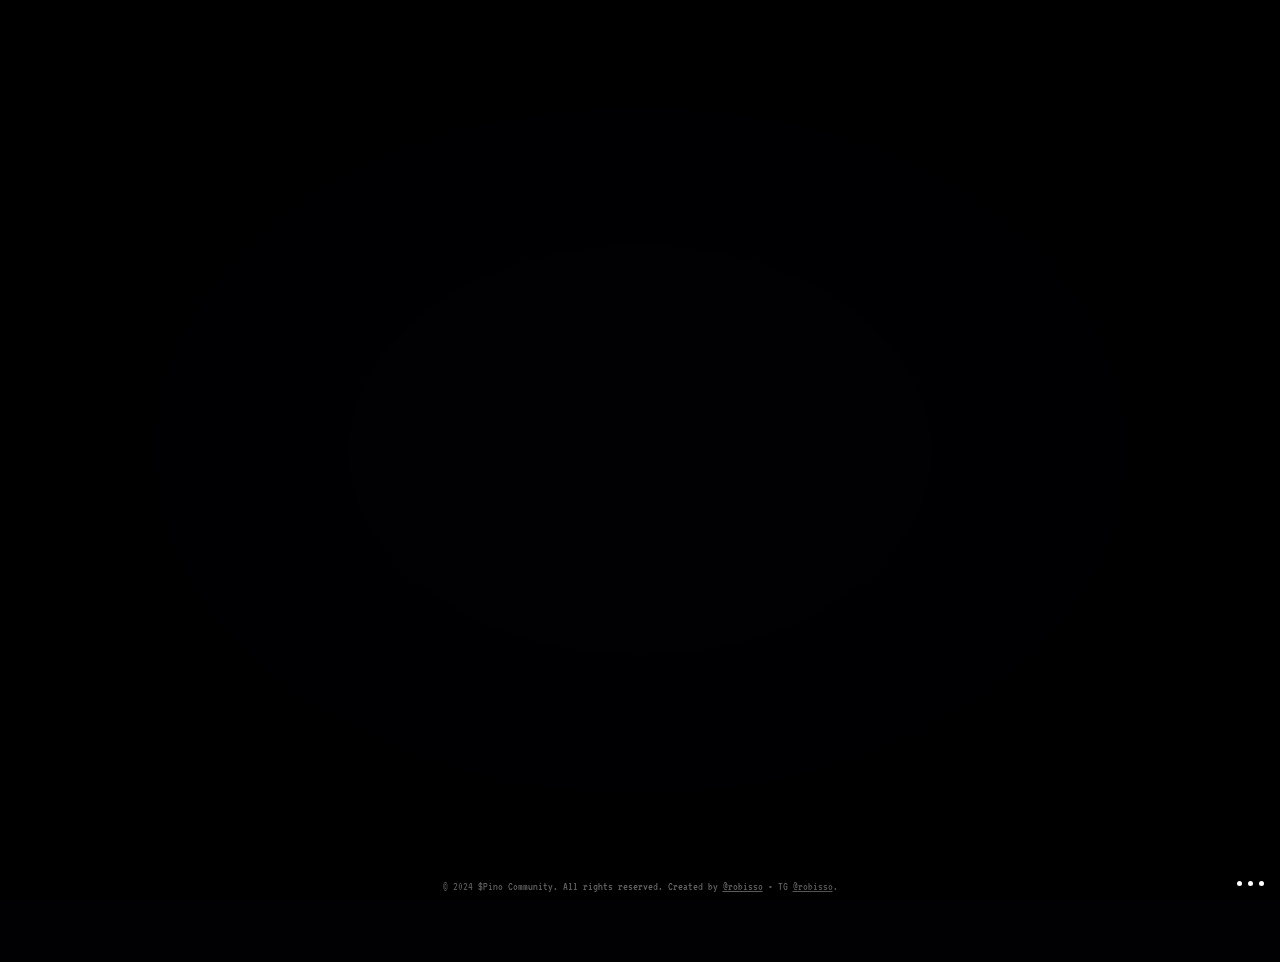
==== commit 32de0647: "The 3D arcade replaces the old site: 3d.html becomes index.html, legacy style.css removed (theme liv" ====
--- a/index.html
+++ b/index.html
@@ -3,29 +3,55 @@
 <head>
     <meta name="viewport" content="width=device-width, initial-scale=1.0">
     <meta charset="UTF-8">
-    <title>Pino PFP Generator</title>
-    <link rel="stylesheet" href="style.css">
-    <link href="https://fonts.googleapis.com/css2?family=Bangers&display=swap" rel="stylesheet">
+    <title>Pino PFP Generator 3D</title>
+    <link rel="stylesheet" href="arcade-theme.css?v=1">
+    <link rel="stylesheet" href="arcade3d.css?v=104">
+    <link rel="preconnect" href="https://fonts.googleapis.com">
+    <link rel="preconnect" href="https://fonts.gstatic.com" crossorigin>
+    <link href="https://fonts.googleapis.com/css2?family=Press+Start+2P&family=VT323&display=swap" rel="stylesheet">
 </head>
 <body>
+    <div id="webgl-root"></div>
+    <div id="css3d-root"></div>
+    <div id="vignette" aria-hidden="true"></div>
+    <div id="loading-dots" aria-label="loading"><span></span><span></span><span></span></div>
+    <p class="drag-hint">JOYSTICK/ARROWS: TRAITS &#8226; MACHINE BUTTONS: PLAY &#8226; DRAG: ROTATE</p>
     
     
     
+
     <div class="container">
-        <h1>PINORATOR</h1>
+        <div class="cabinet">
+            <header class="marquee">
+                <h1>PINORATOR</h1>
+            </header>
         
-        <div class="avatar-display" id="avatar-display">
-            <img id="avatar-image" src="images/default/default_pino.png" alt="Avatar">
-        </div>
+            <div class="screen-bay">
+                <div class="crt">
+                    <div class="avatar-display" id="avatar-display">
+                        <img id="avatar-image" src="images/default/default_pino.png" alt="Avatar">
+                    </div>
+                    <p class="insert-coin">INSERT COIN &mdash; PRESS PINOMIZE TO START</p>
         
-        <div class="buttons-container" id="buttons-container">
-    <button id="generate-btn">PINOMIZE</button>
-    <button id="default-btn">RESET</button>
-    <button id="download-btn">DOWNLOAD</button>
-</div>
         
-        <div class="customization">
-            <h2>CUSTOMIZE YOUR $PINO</h2>
+                    <div class="customization">
+                    <h2>CUSTOMIZE YOUR $PINO</h2>
+                    <input type="radio" name="menu-tab" id="tab-front" class="tab-radio" checked>
+                    <input type="radio" name="menu-tab" id="tab-hats" class="tab-radio">
+                    <input type="radio" name="menu-tab" id="tab-eyes" class="tab-radio">
+                    <input type="radio" name="menu-tab" id="tab-clothes" class="tab-radio">
+                    <input type="radio" name="menu-tab" id="tab-mouth" class="tab-radio">
+                    <input type="radio" name="menu-tab" id="tab-cores" class="tab-radio">
+                    <input type="radio" name="menu-tab" id="tab-based" class="tab-radio">
+                    <div class="tab-bar">
+                        <label for="tab-front">FRONT</label>
+                        <label for="tab-hats">HATS</label>
+                        <label for="tab-eyes">EYES</label>
+                        <label for="tab-clothes">CLOTHES</label>
+                        <label for="tab-mouth">MOUTH</label>
+                        <label for="tab-cores">BG</label>
+                        <label for="tab-based">AESTHETIC</label>
+                    </div>
             
             <!-- Slider for Front -->
             <div class="category">
@@ -264,14 +290,40 @@
                     <button class="next">❯</button>
                 </div>
             </div>
+                    </div>
+                    <div class="crt-overlay" aria-hidden="true"></div>
+                </div>
+            </div>
+
+            <div class="buttons-container" id="buttons-container">
+                <button id="generate-btn">PINOMIZE</button>
+                <button id="default-btn">RESET</button>
+                <button id="download-btn">DOWNLOAD</button>
+            </div>
+
+            <div class="deck-edge" aria-hidden="true">
+                <span class="joystick"><span class="stick"></span><span class="ball"></span></span>
+                <span class="deck-dots"><span class="db db-y"></span><span class="db db-m"></span><span class="db db-g"></span></span>
+            </div>
+
+            <div class="cab-base" aria-hidden="true"><span class="coin-slot"></span><span class="coin-slot"></span></div>
         </div>
-        
+
         <footer>
-            <p>© 2024 $Pino Community. All rights reserved. Created by @robisso.</p>
+            <p>© 2024 $Pino Community. All rights reserved. Created by <a href="https://github.com/robissodev" target="_blank" rel="noopener">@robisso</a> &#8226; TG <a href="https://t.me/robisso" target="_blank" rel="noopener">@robisso</a>.</p>
         </footer>
     </div>
 
     <script src="https://cdnjs.cloudflare.com/ajax/libs/html2canvas/1.4.1/html2canvas.min.js"></script>
     <script src="script.js"></script>
+    <script type="importmap">
+    {
+      "imports": {
+        "three": "https://cdn.jsdelivr.net/npm/three@0.170.0/build/three.module.js",
+        "three/addons/": "https://cdn.jsdelivr.net/npm/three@0.170.0/examples/jsm/"
+      }
+    }
+    </script>
+    <script type="module" src="arcade3d.js?v=130"></script>
 </body>
 </html>
--- a/arcade-theme.css
+++ b/arcade-theme.css
@@ -0,0 +1,899 @@
+/* ============================================================
+   PINORATOR ARCADE — retro fliperama theme
+   Logic hooks preserved untouched: #avatar-display, #avatar-image,
+   .layer, #background-layer, .options .{cat}-option, action buttons
+   ============================================================ */
+
+:root {
+  --room-dark: #07040f;
+  --cab-body: #241443;
+  --cab-panel: #1a0f31;
+  --cab-dark: #120a22;
+  --cab-edge: #3d2a68;
+  --pino-yellow: #f7ca16;
+  --pino-orange: #ff6300;
+  --neon-cyan: #2ee6ff;
+  --neon-magenta: #ff3ea5;
+  --neon-green: #39ff6a;
+  --text-dim: #b9a8e6;
+  --font-pixel: "Press Start 2P", monospace;
+  --font-term: "VT323", monospace;
+}
+
+* { box-sizing: border-box; }
+
+body {
+  margin: 0;
+  min-height: 100vh;
+  overflow-x: hidden;
+  font-family: var(--font-term);
+  font-size: 20px;
+  color: var(--text-dim);
+  background:
+    radial-gradient(1200px 600px at 50% -10%, #221142 0%, transparent 60%),
+    radial-gradient(900px 500px at 50% 110%, #1c0f38 0%, transparent 55%),
+    var(--room-dark);
+}
+
+::selection { background: var(--neon-magenta); color: #fff; }
+
+/* =========================
+   Arcade room: blurred neon wall + floor grid
+   ========================= */
+.neon-wall {
+  position: fixed;
+  inset: 0;
+  z-index: 0;
+  pointer-events: none;
+}
+
+.neon-sign {
+  position: absolute;
+  font-family: var(--font-pixel);
+  white-space: nowrap;
+  opacity: .55;
+}
+
+.ns-1 {
+  top: 11%; left: 3%;
+  font-size: clamp(24px, 4.2vw, 56px);
+  color: var(--pino-yellow);
+  text-shadow: 0 0 12px var(--pino-yellow), 0 0 48px var(--pino-orange);
+  filter: blur(4px);
+  transform: rotate(-6deg);
+  animation: neon-flicker 7s infinite 1s;
+}
+
+.ns-2 {
+  top: 8%; right: 5%;
+  font-size: clamp(16px, 2.6vw, 34px);
+  color: var(--neon-cyan);
+  text-shadow: 0 0 10px var(--neon-cyan), 0 0 40px var(--neon-cyan);
+  filter: blur(5px);
+  transform: rotate(4deg);
+  animation: neon-flicker 9s infinite 3s;
+}
+
+.ns-3 {
+  top: 44%; left: 2%;
+  font-size: clamp(18px, 3vw, 40px);
+  color: var(--neon-magenta);
+  text-shadow: 0 0 10px var(--neon-magenta), 0 0 42px var(--neon-magenta);
+  filter: blur(6px);
+  transform: rotate(-8deg);
+  animation: neon-flicker 8s infinite 5s;
+}
+
+.ns-4 {
+  top: 40%; right: 3%;
+  font-size: clamp(16px, 2.4vw, 32px);
+  color: var(--neon-green);
+  text-shadow: 0 0 10px var(--neon-green), 0 0 38px var(--neon-green);
+  filter: blur(5px);
+  transform: rotate(6deg);
+  animation: neon-flicker 11s infinite 2s;
+}
+
+.ns-5 {
+  bottom: 17%; left: 6%;
+  font-size: clamp(16px, 2.6vw, 34px);
+  color: var(--pino-orange);
+  text-shadow: 0 0 10px var(--pino-orange), 0 0 40px var(--pino-orange);
+  filter: blur(6px);
+  transform: rotate(-4deg);
+  animation: neon-flicker 10s infinite 4s;
+}
+
+.ns-6 {
+  bottom: 22%; right: 4%;
+  font-family: var(--font-term);
+  font-size: clamp(18px, 2.4vw, 30px);
+  letter-spacing: 3px;
+  color: #8f7bd8;
+  text-shadow: 0 0 14px #8f7bd8;
+  filter: blur(4px);
+  transform: rotate(3deg);
+  animation: neon-flicker 13s infinite 6s;
+}
+
+.floor {
+  position: fixed;
+  left: -50%;
+  right: -50%;
+  bottom: -8vh;
+  height: 55vh;
+  z-index: 0;
+  pointer-events: none;
+  background:
+    repeating-linear-gradient(90deg, rgba(46, 230, 255, .22) 0 2px, transparent 2px 90px),
+    repeating-linear-gradient(0deg, rgba(46, 230, 255, .22) 0 2px, transparent 2px 64px),
+    linear-gradient(180deg, #0c0618, #180d30);
+  transform: perspective(600px) rotateX(55deg);
+  transform-origin: 50% 100%;
+  filter: blur(1px);
+  opacity: .45;
+  -webkit-mask-image: linear-gradient(to top, #000 25%, transparent 95%);
+  mask-image: linear-gradient(to top, #000 25%, transparent 95%);
+}
+
+/* =========================
+   Page container
+   ========================= */
+.container {
+  position: relative;
+  z-index: 1;
+  padding: 36px 16px 30px;
+  text-align: center;
+}
+
+/* =========================
+   The cabinet
+   ========================= */
+.cabinet {
+  position: relative;
+  width: min(720px, 100%);
+  margin: 0 auto;
+  padding: 0 20px 22px;
+  background: linear-gradient(180deg, var(--cab-body) 0%, var(--cab-panel) 55%, var(--cab-dark) 100%);
+  border: 3px solid var(--cab-edge);
+  border-radius: 18px 18px 12px 12px;
+  box-shadow:
+    0 0 90px rgba(247, 202, 22, .07),
+    0 34px 70px rgba(0, 0, 0, .85);
+}
+
+/* yellow/orange side panels give the 3D flare */
+.cabinet::before,
+.cabinet::after {
+  content: "";
+  position: absolute;
+  top: 10px;
+  bottom: 6px;
+  width: 30px;
+  z-index: -1;
+  background: linear-gradient(180deg, var(--pino-yellow) 0%, var(--pino-orange) 62%, #7c3305 100%);
+}
+
+.cabinet::before {
+  left: -24px;
+  transform: skewY(-3.5deg);
+  border-radius: 14px 0 0 10px;
+  box-shadow: -8px 10px 24px rgba(0, 0, 0, .5);
+}
+
+.cabinet::after {
+  right: -24px;
+  transform: skewY(3.5deg);
+  border-radius: 0 14px 10px 0;
+  box-shadow: 8px 10px 24px rgba(0, 0, 0, .5);
+}
+
+/* =========================
+   Marquee
+   ========================= */
+.marquee {
+  position: relative;
+  overflow: hidden;
+  margin: 0 -20px;
+  padding: 26px 12px 22px;
+  text-align: center;
+  background: radial-gradient(120% 140% at 50% 0%, #34205f 0%, #1b0f38 70%);
+  border-bottom: 3px solid var(--cab-edge);
+  border-radius: 14px 14px 0 0;
+}
+
+/* chase lights: the strip of bulbs running around a real marquee */
+.marquee::before,
+.marquee::after {
+  content: "";
+  position: absolute;
+  left: 8px;
+  right: 8px;
+  height: 7px;
+  border-radius: 4px;
+  background: repeating-linear-gradient(90deg,
+    var(--pino-yellow) 0 6px, rgba(247, 202, 22, .12) 6px 22px);
+  filter: drop-shadow(0 0 5px rgba(247, 202, 22, .8));
+  animation: chase .8s linear infinite;
+  pointer-events: none;
+}
+
+.marquee::before { top: 7px; }
+
+.marquee::after {
+  bottom: 7px;
+  animation-direction: reverse;
+}
+
+@keyframes chase {
+  to { background-position: 22px 0; }
+}
+
+.marquee h1 {
+  margin: 0;
+  font-family: var(--font-pixel);
+  font-size: clamp(22px, 5vw, 42px);
+  letter-spacing: 3px;
+  color: var(--pino-yellow);
+  text-shadow:
+    -2px 0 0 rgba(46, 230, 255, .5),
+    2px 0 0 rgba(255, 62, 165, .5),
+    0 0 10px rgba(247, 202, 22, .9),
+    0 0 34px rgba(255, 99, 0, .75),
+    4px 4px 0 #6b2f00;
+  animation: marquee-flicker 6s infinite;
+}
+
+/* =========================
+   CRT screen (avatar preview)
+   ========================= */
+.screen-bay { padding-top: 22px; }
+
+.crt {
+  position: relative;
+  width: min(620px, 100%);
+  margin: 0 auto;
+  padding: 14px;
+  background: linear-gradient(180deg, #0c1310, #04070a);
+  border: 3px solid #000;
+  border-radius: 24px;
+  box-shadow:
+    inset 0 0 0 3px #2c2c44,
+    0 0 34px rgba(57, 255, 106, .35),
+    0 0 80px rgba(57, 255, 106, .12),
+    0 14px 30px rgba(0, 0, 0, .6);
+}
+
+.avatar-display {
+  position: relative;
+  /* own stacking context: the JS sets z-index:-3 inline on the background
+     layer — without this it would paint behind this element's background */
+  z-index: 0;
+  width: min(360px, 100%);
+  margin: 0 auto;
+  aspect-ratio: 1 / 1;
+  border-radius: 12px;
+  overflow: hidden;
+  background: #000;
+}
+
+#avatar-image, .layer {
+  position: absolute;
+  top: 0;
+  left: 0;
+  width: 100%;
+  height: 100%;
+  object-fit: contain;
+  z-index: 3;
+  margin: 0 auto;
+}
+
+.layer { z-index: 2; }
+
+#background-layer {
+  position: absolute;
+  top: 0;
+  left: 0;
+  width: 100%;
+  height: 100%;
+  object-fit: cover;
+  z-index: 0;
+}
+
+/* Scanlines + vignette + glass shine. Lives OUTSIDE #avatar-display
+   so html2canvas never captures it in the downloaded PNG. */
+.crt-overlay {
+  position: absolute;
+  inset: 14px;
+  z-index: 20;
+  border-radius: 12px;
+  pointer-events: none;
+  background:
+    linear-gradient(115deg, rgba(255, 255, 255, .10) 0%, rgba(255, 255, 255, 0) 22%),
+    repeating-linear-gradient(0deg, rgba(0, 0, 0, .13) 0 2px, transparent 2px 4px),
+    radial-gradient(ellipse at center, rgba(0, 0, 0, 0) 62%, rgba(0, 0, 0, .30) 100%);
+}
+
+.insert-coin {
+  margin: 12px 0 0;
+  text-align: center;
+  font-size: 19px;
+  letter-spacing: 2px;
+  color: var(--neon-green);
+  text-shadow: 0 0 8px rgba(57, 255, 106, .8);
+  animation: coin-blink 1.6s steps(2, start) infinite;
+}
+
+/* =========================
+   Action buttons (arcade dome buttons)
+   ========================= */
+#buttons-container {
+  display: flex;
+  justify-content: center;
+  flex-wrap: wrap;
+  gap: 16px;
+  margin: 18px 0 6px;
+}
+
+#generate-btn, #default-btn, #download-btn {
+  font-family: var(--font-pixel);
+  font-size: 12px;
+  letter-spacing: 1px;
+  padding: 15px 20px 13px;
+  border: 0;
+  border-radius: 12px;
+  cursor: pointer;
+  transition: transform .06s ease, box-shadow .06s ease;
+}
+
+#generate-btn {
+  color: #1a0b03;
+  background: linear-gradient(180deg, #ffe25c, var(--pino-yellow));
+  box-shadow: 0 6px 0 #a97f00, 0 10px 18px rgba(0, 0, 0, .55), inset 0 2px 0 rgba(255, 255, 255, .5);
+  animation: btn-pulse 2.2s ease-in-out infinite;
+}
+
+/* the start button calls for attention, arcade attract style */
+@keyframes btn-pulse {
+  0%, 100% {
+    box-shadow: 0 6px 0 #a97f00, 0 10px 18px rgba(0, 0, 0, .55),
+      inset 0 2px 0 rgba(255, 255, 255, .5), 0 0 0 rgba(247, 202, 22, 0);
+  }
+  50% {
+    box-shadow: 0 6px 0 #a97f00, 0 10px 18px rgba(0, 0, 0, .55),
+      inset 0 2px 0 rgba(255, 255, 255, .5), 0 0 28px rgba(247, 202, 22, .7);
+  }
+}
+
+#default-btn {
+  color: #2b0217;
+  background: linear-gradient(180deg, #ff77c1, var(--neon-magenta));
+  box-shadow: 0 6px 0 #8f1257, 0 10px 18px rgba(0, 0, 0, .55), inset 0 2px 0 rgba(255, 255, 255, .5);
+}
+
+#download-btn {
+  color: #02240e;
+  background: linear-gradient(180deg, #7dff9e, var(--neon-green));
+  box-shadow: 0 6px 0 #0f8c33, 0 10px 18px rgba(0, 0, 0, .55), inset 0 2px 0 rgba(255, 255, 255, .5);
+}
+
+#generate-btn:active, #default-btn:active, #download-btn:active {
+  transform: translateY(5px);
+}
+
+#generate-btn:active { animation: none; }
+
+#generate-btn:active { box-shadow: 0 1px 0 #a97f00, 0 3px 8px rgba(0, 0, 0, .55), inset 0 2px 0 rgba(255, 255, 255, .5); }
+#default-btn:active { box-shadow: 0 1px 0 #8f1257, 0 3px 8px rgba(0, 0, 0, .55), inset 0 2px 0 rgba(255, 255, 255, .5); }
+#download-btn:active { box-shadow: 0 1px 0 #0f8c33, 0 3px 8px rgba(0, 0, 0, .55), inset 0 2px 0 rgba(255, 255, 255, .5); }
+
+#generate-btn:focus-visible, #default-btn:focus-visible, #download-btn:focus-visible {
+  outline: 3px solid var(--neon-cyan);
+  outline-offset: 3px;
+}
+
+/* =========================
+   Control deck (tilted 3D tray with the trait selectors)
+   ========================= */
+.deck-edge {
+  display: flex;
+  align-items: flex-end;
+  justify-content: space-between;
+  padding: 10px 26px 0;
+}
+
+.joystick {
+  position: relative;
+  display: inline-block;
+  width: 46px;
+  height: 52px;
+}
+
+.joystick::after {
+  content: "";
+  position: absolute;
+  bottom: 0;
+  left: 50%;
+  width: 34px;
+  height: 10px;
+  margin-left: -17px;
+  border-radius: 50%;
+  background: #0b0714;
+  box-shadow: inset 0 2px 4px #000;
+}
+
+.joystick .stick {
+  position: absolute;
+  bottom: 6px;
+  left: 50%;
+  width: 7px;
+  height: 32px;
+  margin-left: -3.5px;
+  border-radius: 4px;
+  background: linear-gradient(90deg, #0c0c12, #3a3a4c, #0c0c12);
+  transform: rotate(-10deg);
+  transform-origin: bottom;
+}
+
+.joystick .ball {
+  position: absolute;
+  top: 0;
+  left: 50%;
+  width: 20px;
+  height: 20px;
+  margin-left: -13px;
+  border-radius: 50%;
+  background: radial-gradient(circle at 34% 30%, #ff9dbb, #e2003c 70%);
+  box-shadow: 0 2px 6px rgba(0, 0, 0, .6);
+}
+
+.deck-dots { display: flex; gap: 10px; }
+
+.db {
+  display: inline-block;
+  width: 20px;
+  height: 20px;
+  border-radius: 50%;
+  box-shadow: inset 0 -3px 0 rgba(0, 0, 0, .45), 0 2px 5px rgba(0, 0, 0, .6);
+}
+
+.db-y { background: var(--pino-yellow); }
+.db-m { background: var(--neon-magenta); }
+.db-g { background: var(--neon-green); }
+
+.customization {
+  /* own stacking context: cores/based thumbnails use z-index:-2 imgs
+     that must stay above the CRT background but below the button art */
+  position: relative;
+  z-index: 0;
+  margin: 12px 2px 4px;
+  padding: 10px 8px 8px;
+  text-align: center;
+  /* NES-style double frame: in-game arcade menu */
+  border: 3px solid rgba(57, 255, 106, .6);
+  outline: 3px solid rgba(57, 255, 106, .18);
+  outline-offset: 3px;
+  border-radius: 4px;
+  background: rgba(3, 18, 9, .4);
+}
+
+.customization h2 {
+  font-family: var(--font-pixel);
+  font-size: clamp(10px, 2.2vw, 15px);
+  letter-spacing: 2px;
+  color: var(--neon-cyan);
+  text-shadow: 0 0 10px rgba(46, 230, 255, .7);
+  margin: 2px 0 12px;
+}
+
+/* blinking menu cursor, like a game waiting for input */
+.customization h2::before {
+  content: "\25B6 ";
+  color: var(--neon-green);
+  text-shadow: 0 0 8px rgba(57, 255, 106, .8);
+  animation: coin-blink 1.1s steps(2, start) infinite;
+}
+
+/* =========================
+   Categories
+   ========================= */
+/* categories act as tab pages — only the checked tab's page shows,
+   so the screen stays one row tall */
+.category {
+  display: none;
+  padding-top: 2px;
+  text-align: left;
+}
+
+.category h3 { display: none; }
+
+.tab-radio {
+  position: absolute;
+  opacity: 0;
+  pointer-events: none;
+}
+
+.tab-bar {
+  display: flex;
+  flex-wrap: wrap;
+  justify-content: center;
+  gap: 6px;
+  margin-bottom: 10px;
+}
+
+.tab-bar label {
+  font-family: var(--font-term);
+  font-size: 19px;
+  letter-spacing: 1px;
+  color: var(--text-dim);
+  padding: 2px 10px;
+  border: 2px solid rgba(57, 255, 106, .25);
+  border-radius: 4px;
+  cursor: pointer;
+}
+
+.tab-bar label:hover {
+  color: var(--neon-cyan);
+  border-color: var(--neon-cyan);
+}
+
+/* active tab reads as inverse video, like a selected menu item */
+#tab-front:checked ~ .tab-bar label[for="tab-front"],
+#tab-hats:checked ~ .tab-bar label[for="tab-hats"],
+#tab-eyes:checked ~ .tab-bar label[for="tab-eyes"],
+#tab-clothes:checked ~ .tab-bar label[for="tab-clothes"],
+#tab-mouth:checked ~ .tab-bar label[for="tab-mouth"],
+#tab-cores:checked ~ .tab-bar label[for="tab-cores"],
+#tab-based:checked ~ .tab-bar label[for="tab-based"] {
+  background: var(--neon-green);
+  border-color: var(--neon-green);
+  color: #03140a;
+}
+
+#tab-front:checked ~ .category:has(.options.front),
+#tab-hats:checked ~ .category:has(.options.hats),
+#tab-eyes:checked ~ .category:has(.options.glasses),
+#tab-clothes:checked ~ .category:has(.options.clothes),
+#tab-mouth:checked ~ .category:has(.options.mouth),
+#tab-cores:checked ~ .category:has(.options.cores),
+#tab-based:checked ~ .category:has(.options.based) {
+  display: block;
+}
+
+/* =========================
+   Sliders (native horizontal scroll)
+   ========================= */
+.slider {
+  display: flex;
+  align-items: center;
+  overflow-x: auto;
+  scroll-behavior: smooth;
+  padding: 2px 2px 8px;
+  scrollbar-width: thin;
+  scrollbar-color: var(--pino-orange) #170d2e;
+}
+
+.slider::-webkit-scrollbar { height: 10px; }
+
+.slider::-webkit-scrollbar-track {
+  background: #170d2e;
+  border-radius: 8px;
+}
+
+.slider::-webkit-scrollbar-thumb {
+  background: linear-gradient(90deg, var(--pino-yellow), var(--pino-orange));
+  border-radius: 8px;
+}
+
+/* the arrows never had JS behavior — scroll is native */
+button.prev, button.next { display: none; }
+
+.options {
+  display: flex;
+  align-items: center;
+  gap: 10px;
+}
+
+.options button {
+  flex: 0 0 auto;
+  width: 78px;
+  height: 78px;
+  position: relative;
+  overflow: hidden;
+  cursor: pointer;
+  border: 3px solid #43307a;
+  border-radius: 10px;
+  background-color: #0e081d;
+  background-image: url('images/default/default_pino.png');
+  background-size: cover;
+  background-position: center;
+}
+
+.options button:hover {
+  border-color: var(--neon-cyan);
+  box-shadow: 0 0 14px rgba(46, 230, 255, .55);
+}
+
+.options button:focus-visible {
+  outline: 3px solid var(--neon-magenta);
+  outline-offset: 2px;
+}
+
+.options button img {
+  position: absolute;
+  top: 0;
+  left: 0;
+  width: 100%;
+  height: 100%;
+  object-fit: cover;
+  z-index: 2;
+}
+
+/* bg colors / aesthetics render behind the default Pino thumbnail —
+   the button background must stay transparent for them to show through */
+.options.based button,
+.options.cores button {
+  background-color: transparent;
+}
+
+.options.based button img,
+.options.cores button img {
+  z-index: -2;
+}
+
+/* =========================
+   Cabinet base + floor glow
+   ========================= */
+.cab-base {
+  margin: 20px auto 0;
+  width: min(340px, 80%);
+  height: 52px;
+  display: flex;
+  align-items: center;
+  justify-content: center;
+  gap: 36px;
+  background: linear-gradient(180deg, #180e2c, #0c0716);
+  border: 3px solid var(--cab-edge);
+  border-radius: 10px;
+  box-shadow: inset 0 4px 10px rgba(0, 0, 0, .6);
+}
+
+.coin-slot {
+  width: 13px;
+  height: 24px;
+  border: 2px solid #6b57a8;
+  border-radius: 3px;
+  box-shadow: 0 0 10px rgba(46, 230, 255, .35), inset 0 0 4px #000;
+}
+
+.cab-glow {
+  width: min(780px, 100%);
+  height: 46px;
+  margin: -6px auto 0;
+  background: radial-gradient(ellipse at 50% 0%, rgba(247, 202, 22, .28), transparent 70%);
+  filter: blur(12px);
+  pointer-events: none;
+}
+
+/* =========================
+   Footer
+   ========================= */
+footer { margin-top: 26px; }
+
+footer p {
+  margin: 0;
+  font-size: 18px;
+  letter-spacing: 1px;
+  color: #7a68b3;
+}
+
+/* =========================
+   2D/3D mode switch
+   ========================= */
+.mode-link {
+  position: fixed;
+  top: 12px;
+  left: 12px;
+  z-index: 3;
+  font-family: var(--font-pixel);
+  font-size: 11px;
+  color: var(--neon-cyan);
+  text-decoration: none;
+  text-shadow: 0 0 8px rgba(46, 230, 255, .7);
+  border: 2px solid rgba(46, 230, 255, .4);
+  border-radius: 6px;
+  padding: 8px 10px;
+  background: rgba(5, 3, 12, .6);
+}
+
+.mode-link:hover {
+  color: #fff;
+  border-color: var(--neon-cyan);
+}
+
+/* =========================
+   Animations
+   ========================= */
+@keyframes marquee-flicker {
+  0%, 7%, 9%, 41%, 45%, 100% { opacity: 1; }
+  8% { opacity: .55; }
+  43% { opacity: .75; }
+}
+
+@keyframes neon-flicker {
+  0%, 4%, 6%, 59%, 65%, 100% { opacity: .55; }
+  5% { opacity: .18; }
+  62% { opacity: .28; }
+}
+
+@keyframes coin-blink {
+  0%, 55% { opacity: 1; }
+  56%, 100% { opacity: .12; }
+}
+
+/* =========================
+   Mobile
+   ========================= */
+@media (max-width: 760px) {
+  body { font-size: 18px; }
+  .container { padding: 26px 12px 24px; }
+  .cabinet { padding: 0 10px 16px; }
+  .marquee { margin: 0 -10px; }
+  .deck-edge { padding: 8px 14px 0; }
+  .options button { width: 62px; height: 62px; }
+
+  /* keep the side art as slim rails instead of removing the cabinet's body */
+  .cabinet::before, .cabinet::after {
+    width: 12px;
+    top: 6px;
+    bottom: 4px;
+    transform: none;
+  }
+  .cabinet::before { left: -9px; }
+  .cabinet::after { right: -9px; }
+
+  /* neon room glow hugs the screen edges, arcade-tunnel style */
+  body::before, body::after {
+    content: "";
+    position: fixed;
+    top: 0;
+    bottom: 0;
+    width: 6px;
+    z-index: 0;
+    pointer-events: none;
+    filter: blur(7px);
+    opacity: .55;
+  }
+  body::before {
+    left: 0;
+    background: linear-gradient(180deg, var(--neon-magenta), transparent 45%, var(--neon-cyan));
+  }
+  body::after {
+    right: 0;
+    background: linear-gradient(180deg, var(--neon-cyan), transparent 45%, var(--neon-magenta));
+  }
+
+  /* fewer signs, but bright and peeking around the cabinet */
+  .ns-3, .ns-5, .ns-6 { display: none; }
+  .ns-1 { top: 4px; left: 4%; font-size: 24px; filter: blur(2px); opacity: .85; }
+  .ns-2 { top: 10px; right: 4%; font-size: 15px; filter: blur(3px); opacity: .7; }
+  .ns-4 { top: 58%; right: 1%; font-size: 15px; filter: blur(3px); opacity: .5; }
+
+  /* single-line scrollable tab bar */
+  .tab-bar {
+    flex-wrap: nowrap;
+    justify-content: flex-start;
+    overflow-x: auto;
+    padding-bottom: 4px;
+    scrollbar-width: none;
+  }
+  .tab-bar::-webkit-scrollbar { display: none; }
+  .tab-bar label { flex: 0 0 auto; }
+
+  .insert-coin {
+    font-size: 16px;
+    letter-spacing: 1px;
+  }
+
+  #generate-btn, #default-btn, #download-btn {
+    font-size: 10px;
+    padding: 12px 14px 11px;
+  }
+}
+
+/* =========================
+   Arcade life: boot, shake, glitch, reactions (CSS only)
+   ========================= */
+
+/* CRT power-on sequence on every load */
+.crt::after {
+  content: "";
+  position: absolute;
+  inset: 14px;
+  border-radius: 12px;
+  z-index: 30;
+  pointer-events: none;
+  background: transparent;
+  animation: crt-boot 1.5s linear .15s both;
+}
+
+@keyframes crt-boot {
+  0% { opacity: 1; background: #000; }
+  34% { opacity: 1; background: #000; }
+  35% { opacity: 1; background: linear-gradient(#000 47%, #dfffe9 47% 53%, #000 53%); }
+  54% { opacity: 1; background: linear-gradient(#000 47%, #dfffe9 47% 53%, #000 53%); }
+  55% { opacity: 1; background: linear-gradient(#000 16%, #eafff0 16% 84%, #000 84%); }
+  69% { opacity: .95; background: linear-gradient(#000 16%, #eafff0 16% 84%, #000 84%); }
+  70% { opacity: .85; background: #eafff0; }
+  100% { opacity: 0; background: #eafff0; }
+}
+
+/* pressing PINOMIZE shakes the whole cabinet; the screen glitches.
+   body:has() so it also fires in 3D, where the buttons live on the deck */
+body:has(#generate-btn:active) .cabinet {
+  animation: cab-shake .35s;
+}
+
+body:has(#generate-btn:active) .crt {
+  animation: screen-glitch .35s steps(2, start);
+}
+
+body:has(#default-btn:active) .crt {
+  animation: screen-glitch .25s steps(2, start);
+}
+
+@keyframes cab-shake {
+  0%, 100% { transform: none; }
+  20% { transform: translate(-3px, 2px) rotate(-.4deg); }
+  40% { transform: translate(3px, -2px) rotate(.4deg); }
+  60% { transform: translate(-2px, 1px); }
+  80% { transform: translate(2px, -1px); }
+}
+
+@keyframes screen-glitch {
+  0%, 100% { transform: none; filter: none; }
+  25% { transform: translateX(-4px) skewX(-1.5deg); filter: hue-rotate(25deg) brightness(1.35); }
+  50% { transform: translateX(4px) skewX(1.5deg); filter: hue-rotate(-30deg); }
+  75% { transform: translateX(-2px); filter: brightness(1.5); }
+}
+
+/* analog signal never sits perfectly still */
+.crt { animation: idle-jitter 9s infinite; }
+
+@keyframes idle-jitter {
+  0%, 96.5%, 100% { transform: none; }
+  97% { transform: translateX(-1.5px) skewX(.4deg); }
+  98% { transform: translateX(1.5px); }
+}
+
+/* the joystick stirs while you browse the menu */
+.screen-bay:has(.customization:hover) ~ .deck-edge .joystick {
+  animation: stick-waggle .9s ease-in-out infinite;
+  transform-origin: 50% 100%;
+}
+
+@keyframes stick-waggle {
+  0%, 100% { transform: rotate(-6deg); }
+  50% { transform: rotate(8deg); }
+}
+
+/* selection confirm flash when pressing a trait */
+.options button:active {
+  filter: brightness(1.9) saturate(1.4);
+}
+
+/* the cabinet reflects on the glossy floor (desktop only) */
+@media (min-width: 761px) {
+  .cabinet {
+    -webkit-box-reflect: below 14px linear-gradient(transparent 78%, rgba(0, 0, 0, .3));
+  }
+}
+
+@media (prefers-reduced-motion: reduce) {
+  .marquee h1, .marquee::before, .marquee::after, .neon-sign,
+  .insert-coin, .crt, .crt::after, .cabinet,
+  .customization h2::before, .joystick, #generate-btn {
+    animation: none !important;
+  }
+  .slider { scroll-behavior: auto; }
+}
--- a/arcade3d.css
+++ b/arcade3d.css
@@ -0,0 +1,391 @@
+/* ============================================================
+   PINORATOR ARCADE 3D — overrides for the three.js version.
+   The .cabinet element becomes a live CSS3D face inside the
+   WebGL scene; the room (floor, signs, glow) is real geometry.
+   ============================================================ */
+
+html, body {
+  height: 100%;
+  overflow: hidden;
+}
+
+#webgl-root,
+#css3d-root {
+  position: fixed;
+  inset: 0;
+}
+
+/* WebGL on TOP with a transparent canvas: the monitor mesh punches a
+   depth hole so the DOM screen below shows through — and the joystick
+   can genuinely occlude the screen (no more DOM-always-on-top bug) */
+#webgl-root { z-index: 1; pointer-events: none; }
+
+/* the CSS3D layer sits under the canvas; UI still receives events
+   because the canvas ignores pointers */
+#css3d-root { z-index: 0; pointer-events: none; }
+#css3d-root .cabinet,
+#css3d-root .crt,
+#css3d-root .deck-face { pointer-events: auto; }
+
+/* the CRT face mounted on the GLB monitor plane */
+#css3d-root .crt {
+  width: 880px;
+  /* any transform animation (idle-jitter, screen-glitch) would override
+     the CSS3D matrix3d and flip the screen out of place */
+  animation: none !important;
+  /* the DOM always paints over WebGL, so at grazing angles the screen's
+     reversed back would float over the cabinet — hide it instead */
+  backface-visibility: hidden;
+}
+
+/* transform-safe glitch: filter only, on the game viewport */
+@keyframes screen-glitch-3d {
+  0%, 100% { filter: none; }
+  25% { filter: hue-rotate(25deg) brightness(1.35); }
+  50% { filter: hue-rotate(-30deg); }
+  75% { filter: brightness(1.5); }
+}
+
+body:has(#generate-btn:active) #css3d-root .avatar-display {
+  animation: screen-glitch-3d .35s steps(2, start);
+}
+
+body:has(#default-btn:active) #css3d-root .avatar-display {
+  animation: screen-glitch-3d .25s steps(2, start);
+}
+
+/* the machine's physical buttons take over — the DOM buttons stay in
+   the document (script.js listeners) but leave the screen */
+#css3d-root .crt #buttons-container {
+  display: none;
+}
+
+/* trait currently selected via joystick/arrows: seletor de cantos
+   (brackets pretos retos, sem fechar o quadro) por fora da miniatura */
+.options button.joy-selected {
+  position: relative;
+}
+
+.options button.joy-selected::after {
+  content: "";
+  position: absolute;
+  inset: -7px;
+  pointer-events: none;
+  --c: #000;
+  --t: 6px;  /* espessura do traco */
+  --l: 20px; /* comprimento de cada perna do L */
+  background:
+    linear-gradient(var(--c), var(--c)) 0 0 / var(--l) var(--t),
+    linear-gradient(var(--c), var(--c)) 0 0 / var(--t) var(--l),
+    linear-gradient(var(--c), var(--c)) 100% 0 / var(--l) var(--t),
+    linear-gradient(var(--c), var(--c)) 100% 0 / var(--t) var(--l),
+    linear-gradient(var(--c), var(--c)) 0 100% / var(--l) var(--t),
+    linear-gradient(var(--c), var(--c)) 0 100% / var(--t) var(--l),
+    linear-gradient(var(--c), var(--c)) 100% 100% / var(--l) var(--t),
+    linear-gradient(var(--c), var(--c)) 100% 100% / var(--t) var(--l);
+  background-repeat: no-repeat;
+}
+
+/* glitch triggered programmatically by the physical buttons */
+#css3d-root .avatar-display.glitching {
+  animation: screen-glitch-3d .35s steps(2, start);
+}
+
+/* fixed slider height: the scrollbar appearing/hiding must never
+   change the screen layout */
+#css3d-root .crt .slider {
+  height: 128px;
+  overflow-x: scroll;
+  scrollbar-gutter: stable;
+}
+
+/* wide-and-dense layout so the content fills the whole glass */
+#css3d-root .crt .avatar-display { width: 500px; }
+#css3d-root .crt .insert-coin { font-size: 22px; }
+#css3d-root .crt .options button { width: 96px; height: 96px; }
+#css3d-root .crt .tab-bar label { font-size: 22px; padding: 3px 14px; }
+#css3d-root .crt .customization h2 { font-size: 17px; }
+#css3d-root .crt #generate-btn,
+#css3d-root .crt #default-btn,
+#css3d-root .crt #download-btn {
+  font-size: 14px;
+  padding: 17px 24px 15px;
+}
+
+/* the physical control deck: joystick + arcade buttons on a tray */
+.deck-face {
+  width: 690px;
+  padding: 14px 26px 24px;
+  background: linear-gradient(180deg, #2a1950 0%, #1c1038 100%);
+  border: 3px solid var(--cab-edge);
+  border-radius: 8px 8px 26px 26px;
+  box-shadow: inset 0 2px 0 rgba(255, 255, 255, .08), 0 12px 30px rgba(0, 0, 0, .55);
+}
+
+.deck-face .deck-edge { padding: 0 10px; }
+
+.deck-face #buttons-container { margin: 10px 0 0; gap: 24px; }
+
+.deck-face #generate-btn,
+.deck-face #default-btn,
+.deck-face #download-btn {
+  font-size: 14px;
+  padding: 19px 26px 17px;
+  border-radius: 999px;
+}
+
+/* fixed design width: the camera scales it, keeping layout stable */
+.cabinet {
+  width: 720px !important;
+  margin: 0;
+  -webkit-box-reflect: none !important;
+}
+
+/* WebGL provides the cabinet's sides and depth now */
+.cabinet::before,
+.cabinet::after {
+  display: none !important;
+}
+
+/* transform animations on .cabinet would fight the CSS3D matrix */
+body:has(#generate-btn:active) .cabinet {
+  animation: none !important;
+}
+
+/* leftover 2D layout shell */
+.container { padding: 0; }
+
+footer {
+  position: fixed;
+  bottom: 8px;
+  left: 0;
+  right: 0;
+  z-index: 2;
+  margin: 0;
+  pointer-events: none;
+}
+
+.mode-link {
+  position: fixed;
+  top: 12px;
+  left: 12px;
+  z-index: 3;
+  font-family: var(--font-pixel);
+  font-size: 11px;
+  color: var(--neon-cyan);
+  text-decoration: none;
+  text-shadow: 0 0 8px rgba(46, 230, 255, .7);
+  border: 2px solid rgba(46, 230, 255, .4);
+  border-radius: 6px;
+  padding: 8px 10px;
+  background: rgba(5, 3, 12, .6);
+}
+
+.mode-link:hover {
+  color: #fff;
+  border-color: var(--neon-cyan);
+}
+
+.drag-hint {
+  position: fixed;
+  top: 14px;
+  right: 14px;
+  z-index: 3;
+  margin: 0;
+  font-family: var(--font-term);
+  font-size: 17px;
+  letter-spacing: 2px;
+  color: var(--text-dim);
+  text-shadow: 0 0 10px rgba(143, 123, 216, .6);
+  pointer-events: none;
+  animation: hint-fade 7s ease forwards;
+}
+
+@keyframes hint-fade {
+  0%, 75% { opacity: 1; }
+  100% { opacity: 0; }
+}
+
+@media (prefers-reduced-motion: reduce) {
+  .drag-hint { animation: none; opacity: 1; }
+}
+
+/* nunca deixar o branco do html vazar (overscroll iOS etc.) */
+html { background: #05030c; }
+
+/* fundo da tela branco; a demarcacao escura fica na moldura do PFP */
+#css3d-root .crt {
+  background: #f4f2f6;
+}
+
+/* CRT desligado: nem scanlines nem reflexo de vidro denunciam a tela
+   no breu — o filtro so existe com a tela acesa */
+#css3d-root .crt.screen-off::before,
+#css3d-root .crt.screen-off .crt-overlay {
+  opacity: 0;
+}
+
+/* re-tema para monitor claro: textos escuros e legiveis */
+#css3d-root .crt .insert-coin { color: #0a8a34; text-shadow: none; animation: none; }
+#css3d-root .crt .customization { background: rgba(255, 255, 255, .6); border-color: #189a48; outline-color: rgba(24, 154, 72, .3); }
+#css3d-root .crt .customization h2 { color: #1c1670; text-shadow: none; }
+#css3d-root .crt .customization h2::before { color: #0a8a34; text-shadow: none; }
+#css3d-root .crt .tab-bar label { color: #33265e; border-color: rgba(24, 154, 72, .5); }
+#css3d-root .crt .tab-bar label:hover { color: #000; border-color: #0a8a34; }
+
+
+/* PINOMIZE: a maquina enlouquece — tela inteira, abas e miniaturas */
+#css3d-root .crt.glitching {
+  animation: screen-glitch-3d .9s steps(3, start);
+}
+
+#css3d-root .crt.glitching .avatar-display {
+  animation: screen-glitch-3d .9s steps(2, start);
+}
+
+#css3d-root .crt.glitching .options button {
+  animation: thumb-shake 1.15s ease-in-out, thumb-frenzy 1.15s steps(5, start);
+}
+
+#css3d-root .crt.glitching .options button:nth-child(3n+1) { animation-delay: .12s, .12s; }
+#css3d-root .crt.glitching .options button:nth-child(3n+2) { animation-delay: .24s, .24s; }
+
+#css3d-root .crt.glitching .tab-bar label {
+  animation: thumb-frenzy 1.15s steps(3, start);
+}
+
+@keyframes thumb-shake {
+  0%, 100% { transform: none; }
+  25% { transform: translateY(-7px) rotate(-4deg) scale(1.07); }
+  50% { transform: translateY(5px) rotate(3deg) scale(.95); }
+  75% { transform: translateY(-3px) rotate(-2deg) scale(1.03); }
+}
+
+@keyframes thumb-frenzy {
+  0% { filter: none; }
+  25% { filter: hue-rotate(90deg) brightness(1.6) saturate(2); }
+  50% { filter: hue-rotate(200deg) brightness(.75); }
+  75% { filter: hue-rotate(320deg) brightness(1.7); }
+  100% { filter: none; }
+}
+
+/* nada do layout 2D pisca antes do mundo 3D montar: o .cabinet so
+   se torna visivel quando o .crt e reparentado para a cena CSS3D */
+.container .cabinet { visibility: hidden; }
+
+/* vidro do monitor: nada na tela e clicavel — a maquina se joga
+   pelos controles fisicos (joystick, botoes, setas) */
+#css3d-root .crt { pointer-events: none !important; }
+
+/* reflexo sutil do vidro por cima de tudo */
+#css3d-root .crt::before {
+  content: "";
+  position: absolute;
+  inset: 0;
+  z-index: 60;
+  pointer-events: none;
+  border-radius: inherit;
+  background: linear-gradient(115deg, rgba(255, 255, 255, .10) 0%, rgba(255, 255, 255, .03) 28%, transparent 46%);
+}
+
+/* sem INSERT COIN no 3D; seletor de categorias centralizado */
+#css3d-root .crt .insert-coin { display: none; }
+#css3d-root .crt .tab-bar { justify-content: center !important; }
+
+/* scanlines cobrindo a tela inteira (sem a borda de 14px do 2D) */
+#css3d-root .crt .crt-overlay { inset: 0; border-radius: 0; }
+
+/* fundo mais escuro + vinheta de camera */
+html { background: #010103; }
+body { background: #010103 !important; }
+body::after {
+  content: "";
+  position: fixed;
+  inset: 0;
+  z-index: 2;
+  pointer-events: none;
+  background: radial-gradient(ellipse at center, transparent 50%, rgba(0, 0, 0, .55) 100%);
+}
+
+/* instrucoes discretas em branco; creditos menores com link */
+.drag-hint { color: #fff; font-size: 12px; letter-spacing: 1px; text-shadow: none; }
+footer p { font-size: 12px; color: #fff; letter-spacing: 0; }
+footer a { color: #fff; pointer-events: auto; }
+
+/* vinheta dedicada (mais forte, imune a conflitos de media query) */
+#vignette {
+  position: fixed;
+  inset: 0;
+  z-index: 2;
+  pointer-events: none;
+  background: radial-gradient(ellipse at center, transparent 32%, rgba(0, 0, 0, .96) 100%);
+}
+
+/* ---------- tela de boot (intro): BIOS + kernel por cima da UI ---------- */
+#css3d-root .crt .boot-screen {
+  position: absolute;
+  inset: 0;
+  z-index: 55; /* cobre a UI; scanlines e reflexo do vidro ficam por cima */
+  background: #000;
+  color: #b8ffb0;
+  font-family: var(--font-term), monospace;
+  font-size: 27px;
+  line-height: 1.3;
+  padding: 36px 44px;
+  text-align: left;
+  overflow: hidden;
+  transition: opacity 1.2s ease;
+}
+
+/* surto de ligar o CRT: linha que abre na vertical + estouro de brilho */
+#css3d-root .crt .boot-screen.on {
+  animation: crt-ignite .5s ease-out;
+}
+
+@keyframes crt-ignite {
+  0% { transform: scaleY(.006); filter: brightness(7); }
+  55% { transform: scaleY(1.02); filter: brightness(2.4); }
+  100% { transform: none; filter: none; }
+}
+
+/* cursor de terminal sempre apos a ultima linha */
+#css3d-root .crt .boot-screen.on::after {
+  content: "\2588";
+  animation: boot-cursor .55s steps(1) infinite;
+}
+
+@keyframes boot-cursor {
+  50% { opacity: 0; }
+}
+
+.boot-screen .ok { color: #35ff5c; }
+.boot-screen .hd { color: #fff; }
+
+/* loading minimalista: 3 pontinhos no canto inferior direito ate a
+   cena (GLB, fontes, texturas) estar de pe */
+#loading-dots {
+  position: fixed;
+  right: 16px;
+  bottom: 14px;
+  z-index: 4;
+  display: flex;
+  gap: 6px;
+  pointer-events: none;
+  transition: opacity .35s ease;
+}
+
+#loading-dots span {
+  width: 5px;
+  height: 5px;
+  border-radius: 50%;
+  background: #fff;
+  animation: dot-pulse 1.1s ease-in-out infinite;
+}
+
+#loading-dots span:nth-child(2) { animation-delay: .18s; }
+#loading-dots span:nth-child(3) { animation-delay: .36s; }
+
+@keyframes dot-pulse {
+  0%, 100% { opacity: .12; }
+  50% { opacity: 1; }
+}
